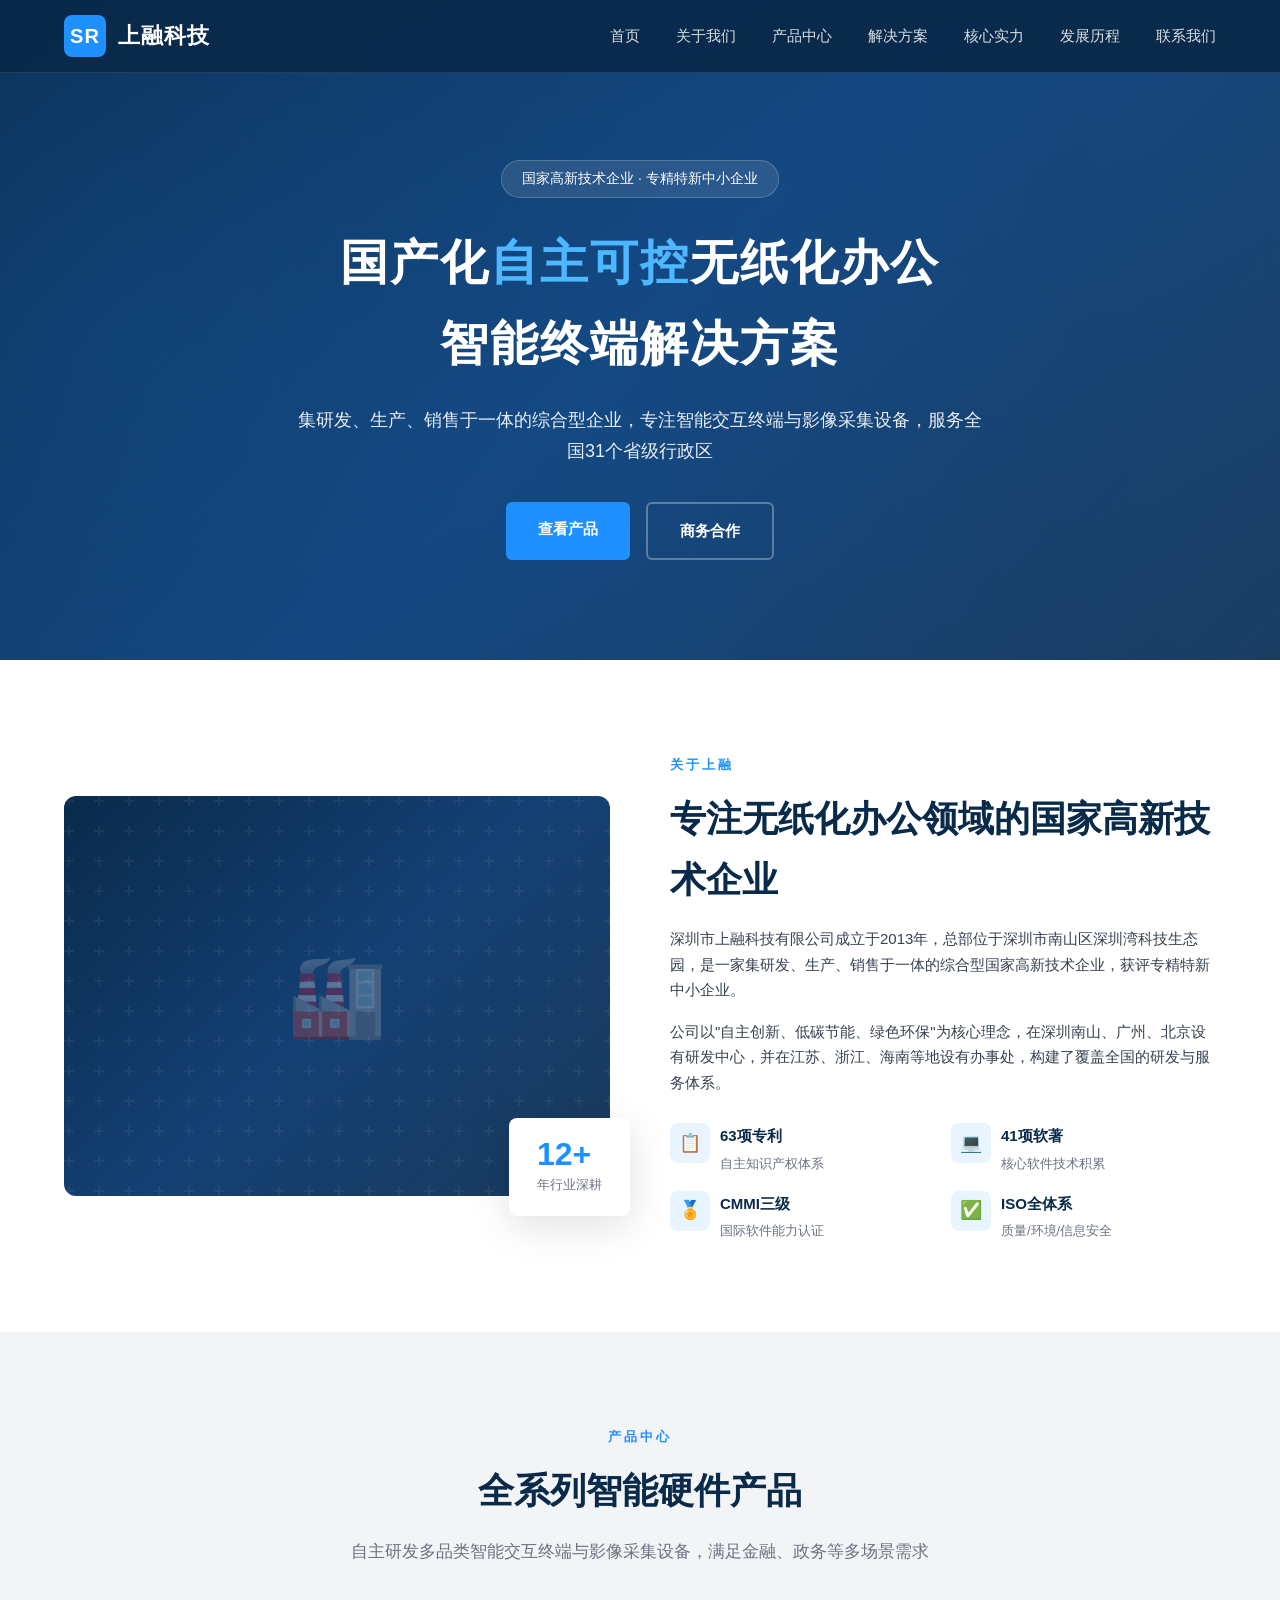
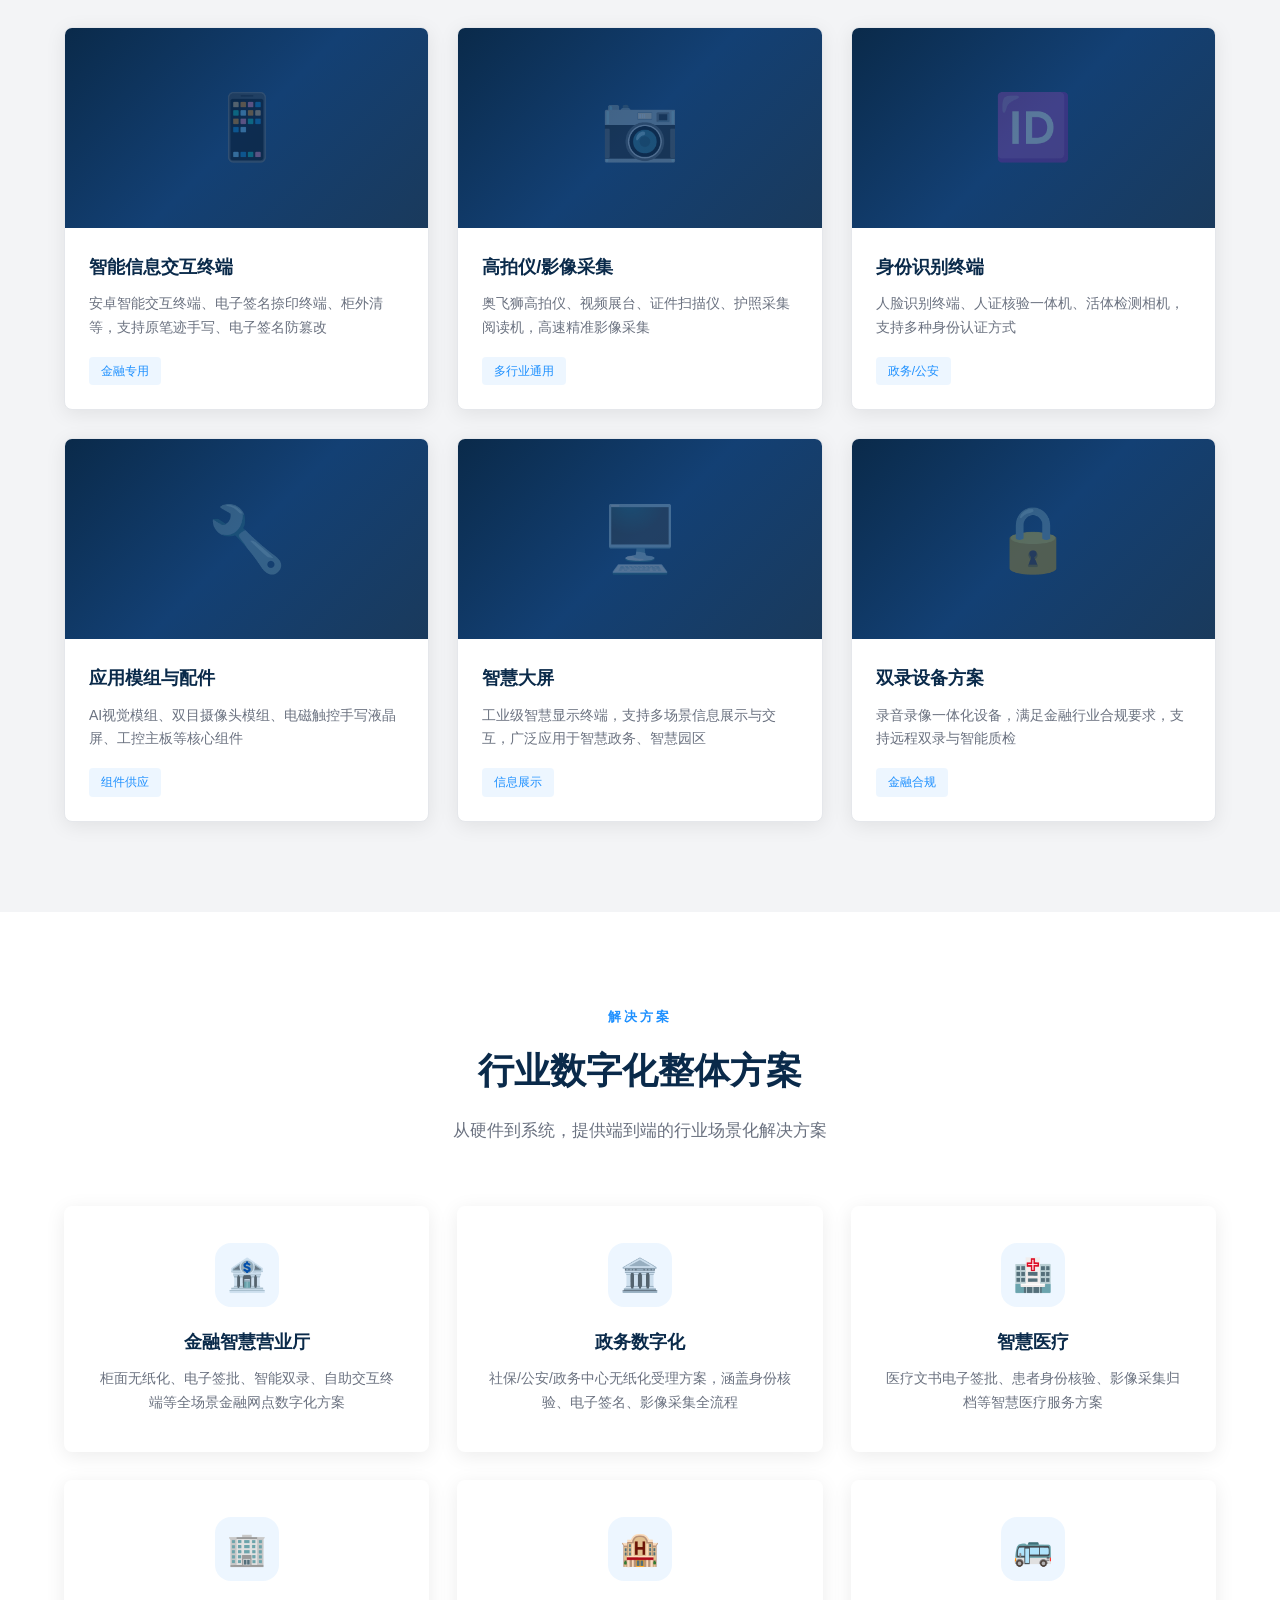
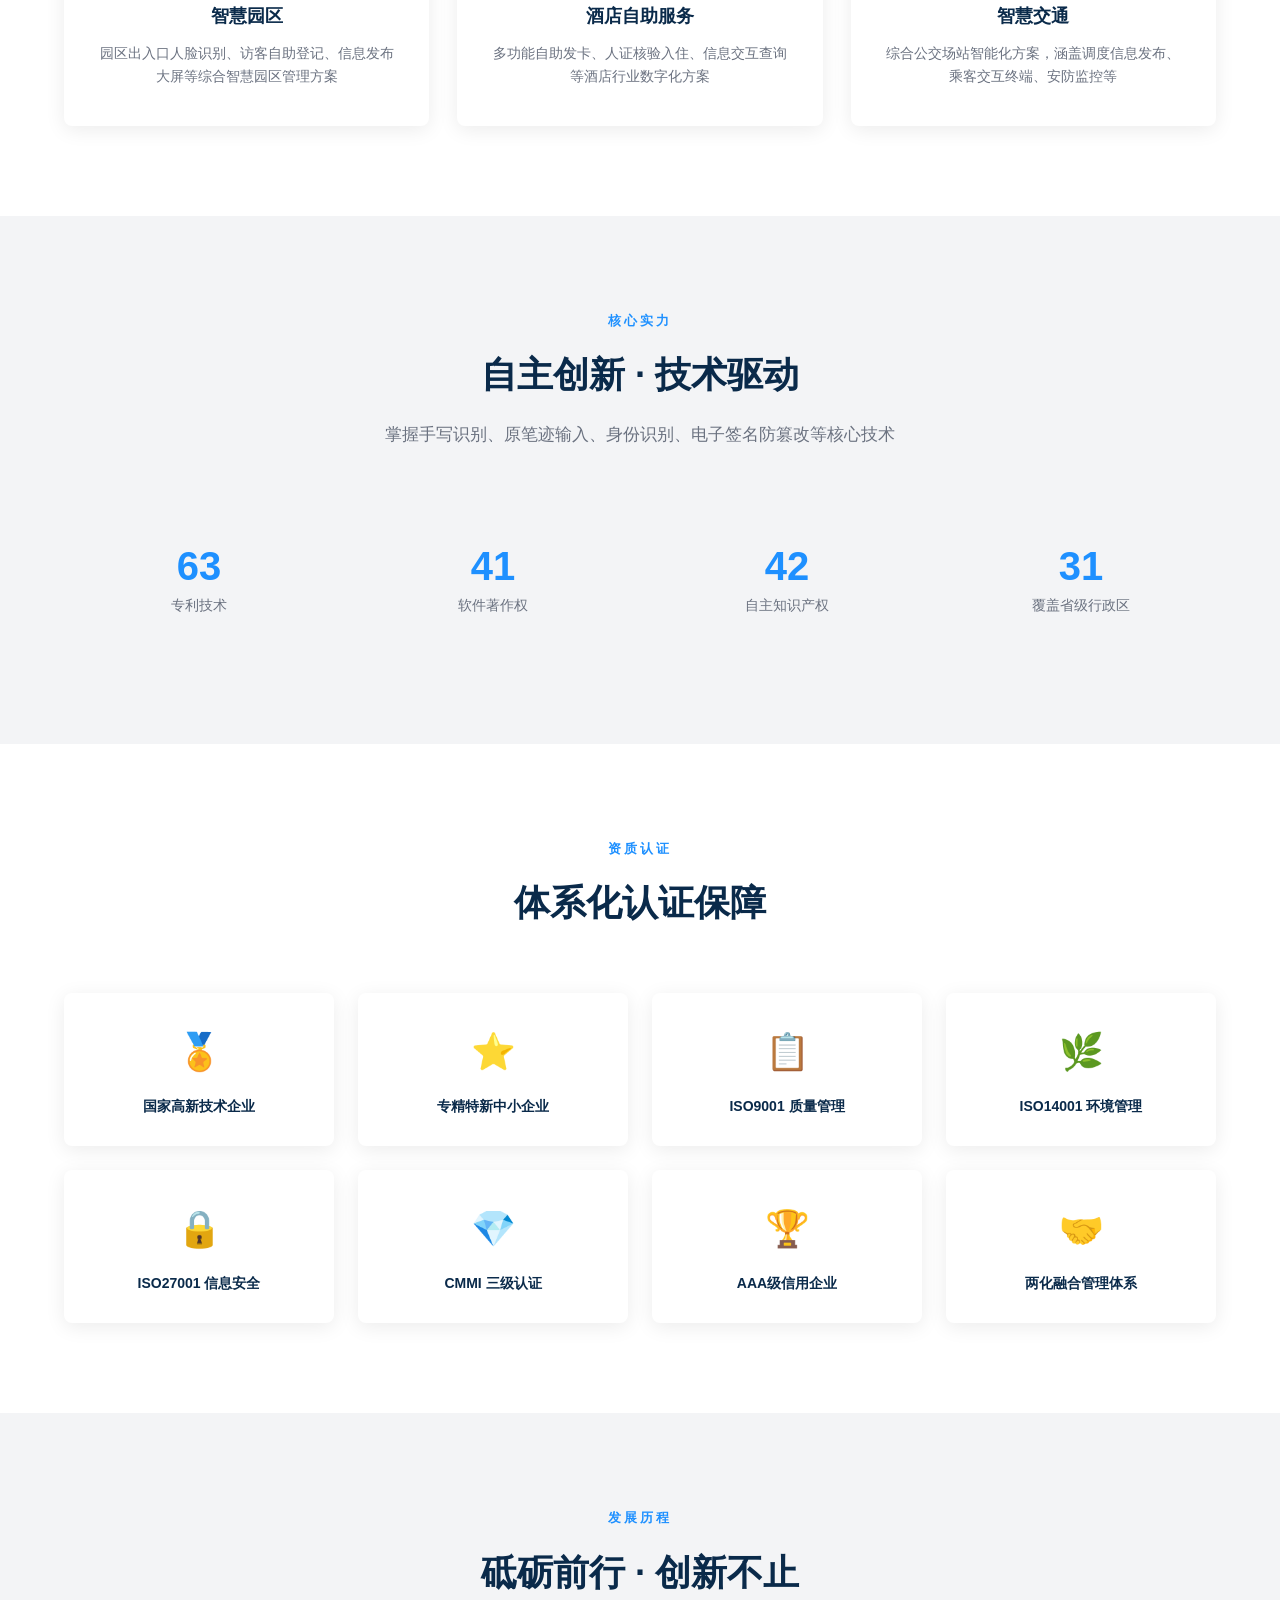
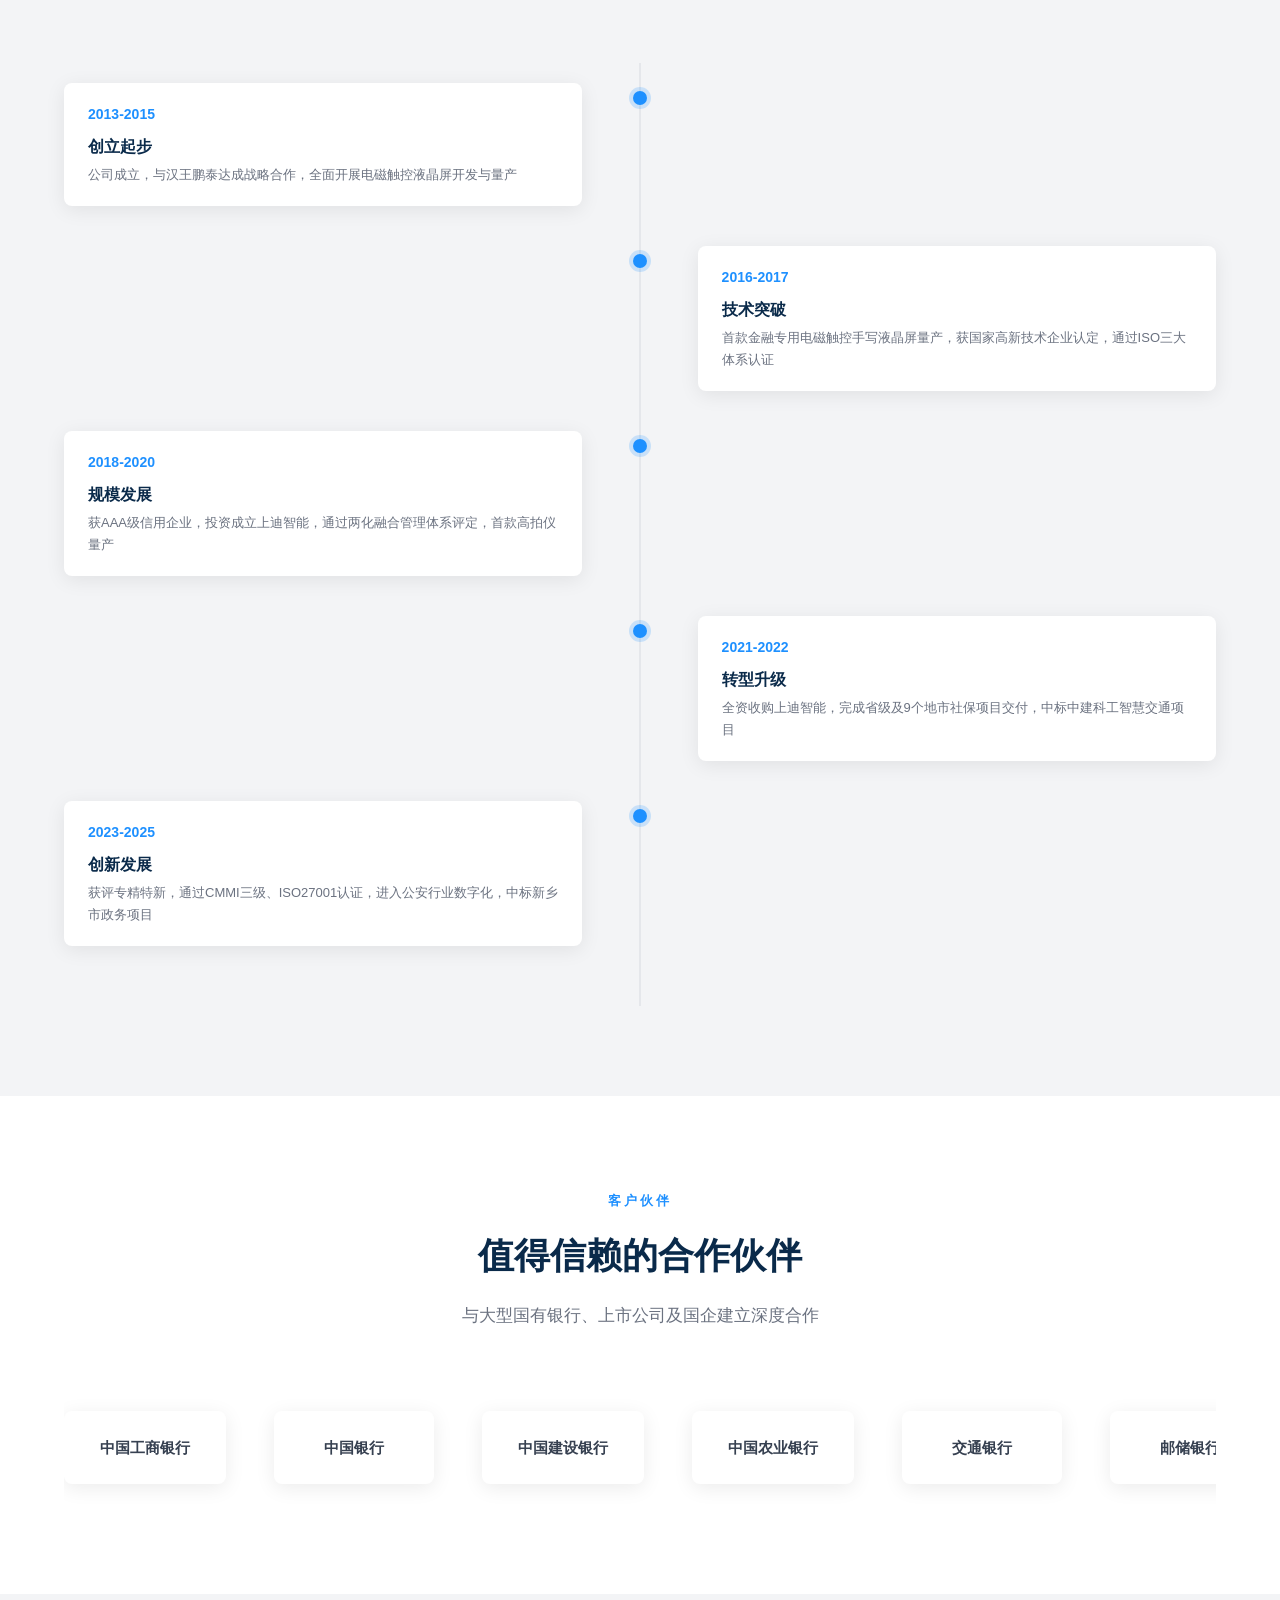
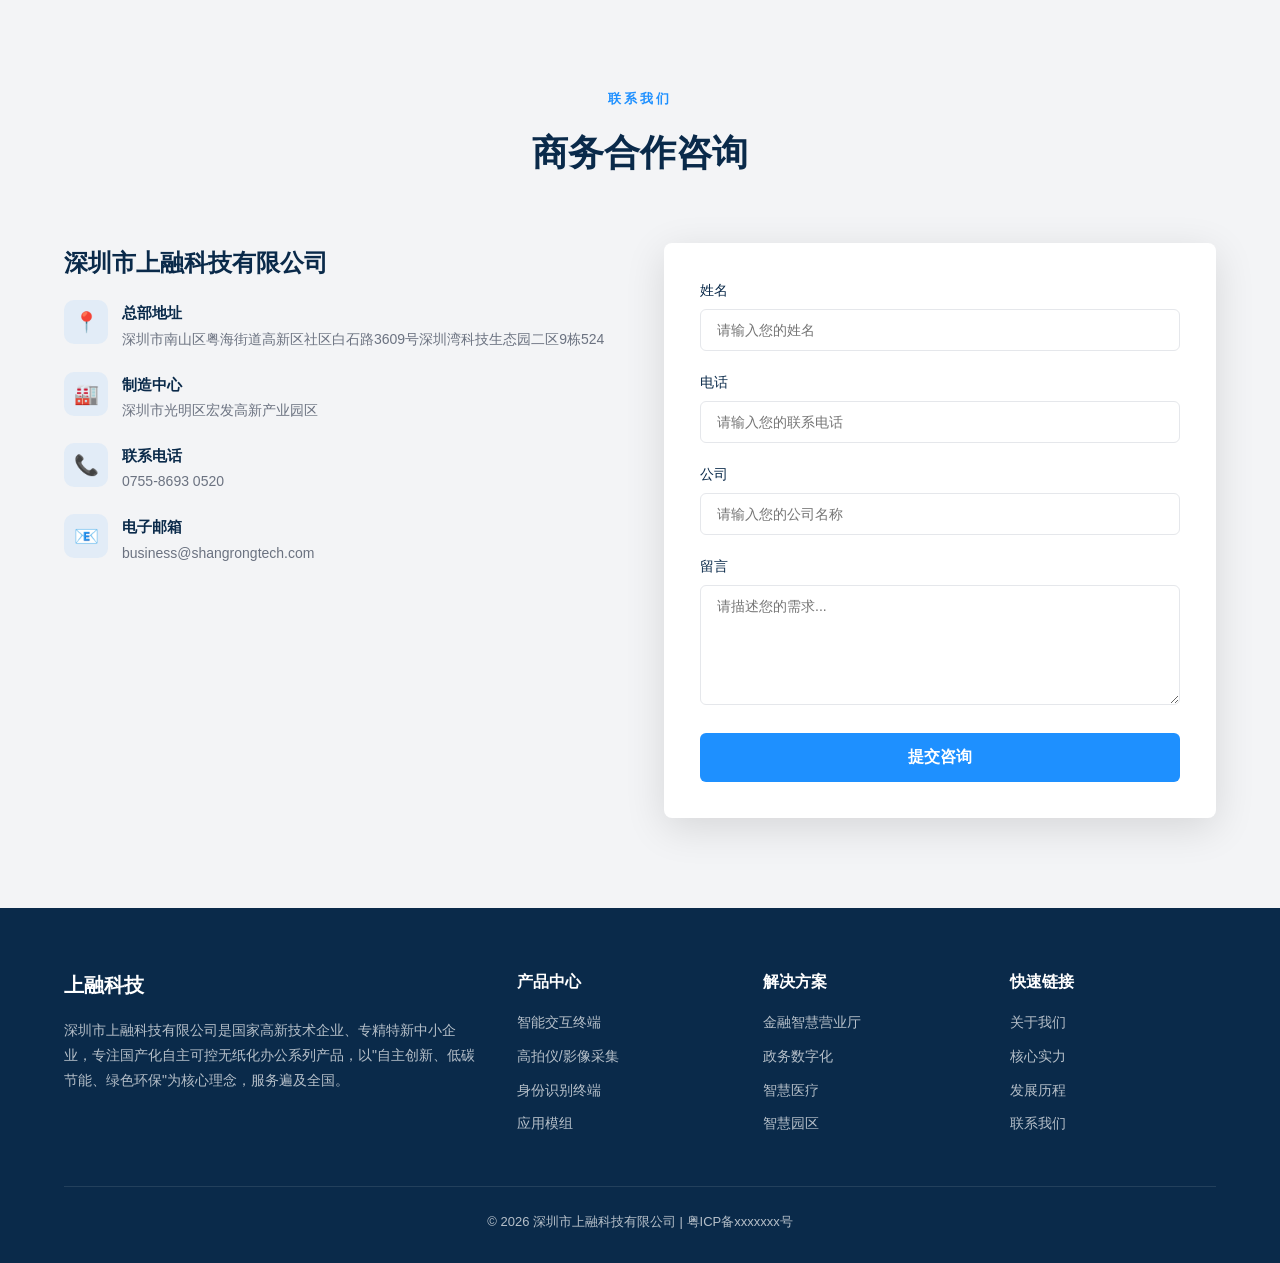
==== index.html @ c18af0f0 "feat: 上融科技企业官网 — 智能制造风格 基于尚融科技企业信息构建完整响应式企业官网，包含： - 公司介绍、产品中心（6大产品线） - 行业解决方案（金融/政务/医疗/园区/酒店/交通） - 核" ====
<!DOCTYPE html>
<html lang="zh-CN">
<head>
<meta charset="UTF-8">
<meta name="viewport" content="width=device-width, initial-scale=1.0">
<meta name="description" content="上融科技 - 国产化自主可控无纸化办公解决方案提供商，专注智能交互终端、影像采集设备研发制造">
<title>上融科技 | 智能无纸化办公解决方案提供商</title>
<link rel="stylesheet" href="css/style.css">
</head>
<body>

<!-- 导航 -->
<nav class="navbar">
  <div class="container">
    <a href="#" class="logo">
      <span class="logo-icon">SR</span>
      上融科技
    </a>
    <ul class="nav-links">
      <li><a href="#home">首页</a></li>
      <li><a href="#about">关于我们</a></li>
      <li><a href="#products">产品中心</a></li>
      <li><a href="#solutions">解决方案</a></li>
      <li><a href="#tech">核心实力</a></li>
      <li><a href="#history">发展历程</a></li>
      <li><a href="#contact">联系我们</a></li>
    </ul>
  </div>
</nav>

<!-- Hero -->
<section class="hero" id="home">
  <div class="container">
    <div class="hero-badge">国家高新技术企业 · 专精特新中小企业</div>
    <h1>国产化<span>自主可控</span>无纸化办公<br>智能终端解决方案</h1>
    <p>集研发、生产、销售于一体的综合型企业，专注智能交互终端与影像采集设备，服务全国31个省级行政区</p>
    <div class="hero-btns">
      <a href="#products" class="btn btn-primary">查看产品</a>
      <a href="#contact" class="btn btn-outline">商务合作</a>
    </div>
  </div>
</section>

<!-- 公司简介 -->
<section class="section" id="about">
  <div class="container">
    <div class="about-grid">
      <div class="about-image">
        <div class="img-box">
          <span class="icon-large">🏭</span>
        </div>
        <div class="stat-card">
          <div class="num">12+</div>
          <div class="label">年行业深耕</div>
        </div>
      </div>
      <div class="about-text">
        <div class="section-label">关于上融</div>
        <h2 class="section-title">专注无纸化办公领域的国家高新技术企业</h2>
        <p>深圳市上融科技有限公司成立于2013年，总部位于深圳市南山区深圳湾科技生态园，是一家集研发、生产、销售于一体的综合型国家高新技术企业，获评专精特新中小企业。</p>
        <p>公司以"自主创新、低碳节能、绿色环保"为核心理念，在深圳南山、广州、北京设有研发中心，并在江苏、浙江、海南等地设有办事处，构建了覆盖全国的研发与服务体系。</p>
        <div class="about-features">
          <div class="about-feature">
            <span class="feat-icon">📋</span>
            <div><h4>63项专利</h4><p>自主知识产权体系</p></div>
          </div>
          <div class="about-feature">
            <span class="feat-icon">💻</span>
            <div><h4>41项软著</h4><p>核心软件技术积累</p></div>
          </div>
          <div class="about-feature">
            <span class="feat-icon">🏅</span>
            <div><h4>CMMI三级</h4><p>国际软件能力认证</p></div>
          </div>
          <div class="about-feature">
            <span class="feat-icon">✅</span>
            <div><h4>ISO全体系</h4><p>质量/环境/信息安全</p></div>
          </div>
        </div>
      </div>
    </div>
  </div>
</section>

<!-- 产品中心 -->
<section class="section bg-gray" id="products">
  <div class="container">
    <div class="section-header">
      <div class="section-label">产品中心</div>
      <h2 class="section-title">全系列智能硬件产品</h2>
      <p class="section-desc">自主研发多品类智能交互终端与影像采集设备，满足金融、政务等多场景需求</p>
    </div>
    <div class="products-grid">
      <div class="product-card">
        <div class="product-img"><span class="prod-icon">📱</span></div>
        <div class="product-body">
          <h3>智能信息交互终端</h3>
          <p>安卓智能交互终端、电子签名捺印终端、柜外清等，支持原笔迹手写、电子签名防篡改</p>
          <span class="product-tag">金融专用</span>
        </div>
      </div>
      <div class="product-card">
        <div class="product-img"><span class="prod-icon">📷</span></div>
        <div class="product-body">
          <h3>高拍仪/影像采集</h3>
          <p>奥飞狮高拍仪、视频展台、证件扫描仪、护照采集阅读机，高速精准影像采集</p>
          <span class="product-tag">多行业通用</span>
        </div>
      </div>
      <div class="product-card">
        <div class="product-img"><span class="prod-icon">🆔</span></div>
        <div class="product-body">
          <h3>身份识别终端</h3>
          <p>人脸识别终端、人证核验一体机、活体检测相机，支持多种身份认证方式</p>
          <span class="product-tag">政务/公安</span>
        </div>
      </div>
      <div class="product-card">
        <div class="product-img"><span class="prod-icon">🔧</span></div>
        <div class="product-body">
          <h3>应用模组与配件</h3>
          <p>AI视觉模组、双目摄像头模组、电磁触控手写液晶屏、工控主板等核心组件</p>
          <span class="product-tag">组件供应</span>
        </div>
      </div>
      <div class="product-card">
        <div class="product-img"><span class="prod-icon">🖥️</span></div>
        <div class="product-body">
          <h3>智慧大屏</h3>
          <p>工业级智慧显示终端，支持多场景信息展示与交互，广泛应用于智慧政务、智慧园区</p>
          <span class="product-tag">信息展示</span>
        </div>
      </div>
      <div class="product-card">
        <div class="product-img"><span class="prod-icon">🔒</span></div>
        <div class="product-body">
          <h3>双录设备方案</h3>
          <p>录音录像一体化设备，满足金融行业合规要求，支持远程双录与智能质检</p>
          <span class="product-tag">金融合规</span>
        </div>
      </div>
    </div>
  </div>
</section>

<!-- 解决方案 -->
<section class="section" id="solutions">
  <div class="container">
    <div class="section-header">
      <div class="section-label">解决方案</div>
      <h2 class="section-title">行业数字化整体方案</h2>
      <p class="section-desc">从硬件到系统，提供端到端的行业场景化解决方案</p>
    </div>
    <div class="solutions-grid">
      <div class="solution-card">
        <div class="solution-icon">🏦</div>
        <h3>金融智慧营业厅</h3>
        <p>柜面无纸化、电子签批、智能双录、自助交互终端等全场景金融网点数字化方案</p>
      </div>
      <div class="solution-card">
        <div class="solution-icon">🏛️</div>
        <h3>政务数字化</h3>
        <p>社保/公安/政务中心无纸化受理方案，涵盖身份核验、电子签名、影像采集全流程</p>
      </div>
      <div class="solution-card">
        <div class="solution-icon">🏥</div>
        <h3>智慧医疗</h3>
        <p>医疗文书电子签批、患者身份核验、影像采集归档等智慧医疗服务方案</p>
      </div>
      <div class="solution-card">
        <div class="solution-icon">🏢</div>
        <h3>智慧园区</h3>
        <p>园区出入口人脸识别、访客自助登记、信息发布大屏等综合智慧园区管理方案</p>
      </div>
      <div class="solution-card">
        <div class="solution-icon">🏨</div>
        <h3>酒店自助服务</h3>
        <p>多功能自助发卡、人证核验入住、信息交互查询等酒店行业数字化方案</p>
      </div>
      <div class="solution-card">
        <div class="solution-icon">🚌</div>
        <h3>智慧交通</h3>
        <p>综合公交场站智能化方案，涵盖调度信息发布、乘客交互终端、安防监控等</p>
      </div>
    </div>
  </div>
</section>

<!-- 核心实力 -->
<section class="section bg-gray" id="tech">
  <div class="container">
    <div class="section-header">
      <div class="section-label">核心实力</div>
      <h2 class="section-title">自主创新 · 技术驱动</h2>
      <p class="section-desc">掌握手写识别、原笔迹输入、身份识别、电子签名防篡改等核心技术</p>
    </div>
    <div class="tech-grid">
      <div class="tech-card">
        <div class="tech-num" data-target="63">0</div>
        <div class="tech-label">专利技术</div>
      </div>
      <div class="tech-card">
        <div class="tech-num" data-target="41">0</div>
        <div class="tech-label">软件著作权</div>
      </div>
      <div class="tech-card">
        <div class="tech-num" data-target="48">0</div>
        <div class="tech-label">自主知识产权</div>
      </div>
      <div class="tech-card">
        <div class="tech-num" data-target="31">0</div>
        <div class="tech-label">覆盖省级行政区</div>
      </div>
    </div>
  </div>
</section>

<!-- 资质认证 -->
<section class="section">
  <div class="container">
    <div class="section-header">
      <div class="section-label">资质认证</div>
      <h2 class="section-title">体系化认证保障</h2>
    </div>
    <div class="certs-grid">
      <div class="cert-card"><div class="cert-icon">🏅</div><h4>国家高新技术企业</h4></div>
      <div class="cert-card"><div class="cert-icon">⭐</div><h4>专精特新中小企业</h4></div>
      <div class="cert-card"><div class="cert-icon">📋</div><h4>ISO9001 质量管理</h4></div>
      <div class="cert-card"><div class="cert-icon">🌿</div><h4>ISO14001 环境管理</h4></div>
      <div class="cert-card"><div class="cert-icon">🔒</div><h4>ISO27001 信息安全</h4></div>
      <div class="cert-card"><div class="cert-icon">💎</div><h4>CMMI 三级认证</h4></div>
      <div class="cert-card"><div class="cert-icon">🏆</div><h4>AAA级信用企业</h4></div>
      <div class="cert-card"><div class="cert-icon">🤝</div><h4>两化融合管理体系</h4></div>
    </div>
  </div>
</section>

<!-- 发展历程 -->
<section class="section bg-gray" id="history">
  <div class="container">
    <div class="section-header">
      <div class="section-label">发展历程</div>
      <h2 class="section-title">砥砺前行 · 创新不止</h2>
    </div>
    <div class="timeline">
      <div class="timeline-item">
        <div class="timeline-dot"></div>
        <div class="timeline-content"><div class="timeline-year">2013-2015</div><h4>创立起步</h4><p>公司成立，与汉王鹏泰达成战略合作，全面开展电磁触控液晶屏开发与量产</p></div>
      </div>
      <div class="timeline-item">
        <div class="timeline-dot"></div>
        <div class="timeline-content"><div class="timeline-year">2016-2017</div><h4>技术突破</h4><p>首款金融专用电磁触控手写液晶屏量产，获国家高新技术企业认定，通过ISO三大体系认证</p></div>
      </div>
      <div class="timeline-item">
        <div class="timeline-dot"></div>
        <div class="timeline-content"><div class="timeline-year">2018-2020</div><h4>规模发展</h4><p>获AAA级信用企业，投资成立上迪智能，通过两化融合管理体系评定，首款高拍仪量产</p></div>
      </div>
      <div class="timeline-item">
        <div class="timeline-dot"></div>
        <div class="timeline-content"><div class="timeline-year">2021-2022</div><h4>转型升级</h4><p>全资收购上迪智能，完成省级及9个地市社保项目交付，中标中建科工智慧交通项目</p></div>
      </div>
      <div class="timeline-item">
        <div class="timeline-dot"></div>
        <div class="timeline-content"><div class="timeline-year">2023-2025</div><h4>创新发展</h4><p>获评专精特新，通过CMMI三级、ISO27001认证，进入公安行业数字化，中标新乡市政务项目</p></div>
      </div>
    </div>
  </div>
</section>

<!-- 客户伙伴 -->
<section class="section">
  <div class="container">
    <div class="section-header">
      <div class="section-label">客户伙伴</div>
      <h2 class="section-title">值得信赖的合作伙伴</h2>
      <p class="section-desc">与大型国有银行、上市公司及国企建立深度合作</p>
    </div>
    <div class="clients-scroll">
      <div class="clients-track">
        <span class="client-item">中国工商银行</span>
        <span class="client-item">中国银行</span>
        <span class="client-item">中国建设银行</span>
        <span class="client-item">中国农业银行</span>
        <span class="client-item">交通银行</span>
        <span class="client-item">邮储银行</span>
        <span class="client-item">平安银行</span>
        <span class="client-item">太平人寿</span>
        <span class="client-item">南天信息</span>
        <span class="client-item">升腾资讯</span>
        <span class="client-item">星网锐捷</span>
        <span class="client-item">汉王鹏泰</span>
        <span class="client-item">中国工商银行</span>
        <span class="client-item">中国银行</span>
        <span class="client-item">中国建设银行</span>
        <span class="client-item">中国农业银行</span>
        <span class="client-item">交通银行</span>
        <span class="client-item">邮储银行</span>
      </div>
    </div>
  </div>
</section>

<!-- 联系我们 -->
<section class="section bg-gray" id="contact">
  <div class="container">
    <div class="section-header">
      <div class="section-label">联系我们</div>
      <h2 class="section-title">商务合作咨询</h2>
    </div>
    <div class="contact-grid">
      <div class="contact-info">
        <h3>深圳市上融科技有限公司</h3>
        <div class="contact-info-item">
          <span class="c-icon">📍</span>
          <div><h4>总部地址</h4><p>深圳市南山区粤海街道高新区社区白石路3609号深圳湾科技生态园二区9栋524</p></div>
        </div>
        <div class="contact-info-item">
          <span class="c-icon">🏭</span>
          <div><h4>制造中心</h4><p>深圳市光明区宏发高新产业园区</p></div>
        </div>
        <div class="contact-info-item">
          <span class="c-icon">📞</span>
          <div><h4>联系电话</h4><p>0755-8693 0520</p></div>
        </div>
        <div class="contact-info-item">
          <span class="c-icon">📧</span>
          <div><h4>电子邮箱</h4><p>business@shangrongtech.com</p></div>
        </div>
      </div>
      <form class="contact-form">
        <div class="form-group"><label>姓名</label><input type="text" placeholder="请输入您的姓名" required></div>
        <div class="form-group"><label>电话</label><input type="tel" placeholder="请输入您的联系电话" required></div>
        <div class="form-group"><label>公司</label><input type="text" placeholder="请输入您的公司名称"></div>
        <div class="form-group"><label>留言</label><textarea placeholder="请描述您的需求..." required></textarea></div>
        <button type="submit" class="btn-submit">提交咨询</button>
      </form>
    </div>
  </div>
</section>

<!-- Footer -->
<footer class="footer">
  <div class="container">
    <div class="footer-grid">
      <div class="footer-about">
        <h3>上融科技</h3>
        <p>深圳市上融科技有限公司是国家高新技术企业、专精特新中小企业，专注国产化自主可控无纸化办公系列产品，以"自主创新、低碳节能、绿色环保"为核心理念，服务遍及全国。</p>
      </div>
      <div class="footer-col">
        <h4>产品中心</h4>
        <a href="#products">智能交互终端</a>
        <a href="#products">高拍仪/影像采集</a>
        <a href="#products">身份识别终端</a>
        <a href="#products">应用模组</a>
      </div>
      <div class="footer-col">
        <h4>解决方案</h4>
        <a href="#solutions">金融智慧营业厅</a>
        <a href="#solutions">政务数字化</a>
        <a href="#solutions">智慧医疗</a>
        <a href="#solutions">智慧园区</a>
      </div>
      <div class="footer-col">
        <h4>快速链接</h4>
        <a href="#about">关于我们</a>
        <a href="#tech">核心实力</a>
        <a href="#history">发展历程</a>
        <a href="#contact">联系我们</a>
      </div>
    </div>
    <div class="footer-bottom">
      <p>&copy; 2026 深圳市上融科技有限公司 | 粤ICP备xxxxxxx号</p>
    </div>
  </div>
</footer>

<button class="back-to-top" title="返回顶部">↑</button>

<script src="js/main.js"></script>
</body>
</html>
---- css/style.css ----
/* ===== 上融科技企业官网样式 ===== */
:root {
  --primary: #0a2a4a;
  --primary-light: #134074;
  --accent: #1e90ff;
  --accent-light: #4db8ff;
  --dark: #111827;
  --gray-900: #1a1a2e;
  --gray-700: #374151;
  --gray-500: #6b7280;
  --gray-200: #e5e7eb;
  --gray-100: #f3f4f6;
  --white: #ffffff;
  --gradient: linear-gradient(135deg, #0a2a4a 0%, #134074 50%, #1a3a5c 100%);
  --shadow: 0 4px 20px rgba(0,0,0,0.08);
  --shadow-lg: 0 10px 40px rgba(0,0,0,0.12);
  --radius: 8px;
  --transition: all 0.3s ease;
}

* { margin: 0; padding: 0; box-sizing: border-box; }

html { scroll-behavior: smooth; }

body {
  font-family: -apple-system, BlinkMacSystemFont, 'Segoe UI', 'PingFang SC', 'Microsoft YaHei', sans-serif;
  color: var(--gray-700);
  line-height: 1.7;
  font-size: 16px;
  background: var(--white);
}

a { text-decoration: none; color: inherit; }
ul { list-style: none; }
img { max-width: 100%; display: block; }

.container { max-width: 1200px; margin: 0 auto; padding: 0 24px; }

/* ===== 导航栏 ===== */
.navbar {
  position: fixed; top: 0; left: 0; right: 0; z-index: 1000;
  background: rgba(10, 42, 74, 0.95);
  backdrop-filter: blur(10px);
  border-bottom: 1px solid rgba(255,255,255,0.1);
  transition: var(--transition);
}
.navbar.scrolled { background: rgba(10, 42, 74, 0.98); box-shadow: var(--shadow-lg); }
.navbar .container { display: flex; align-items: center; justify-content: space-between; height: 72px; }
.logo { display: flex; align-items: center; gap: 12px; color: var(--white); font-size: 22px; font-weight: 700; letter-spacing: 1px; }
.logo-icon { width: 42px; height: 42px; background: var(--accent); border-radius: 8px; display: flex; align-items: center; justify-content: center; font-size: 20px; color: #fff; font-weight: 900; }
.nav-links { display: flex; gap: 36px; }
.nav-links a { color: rgba(255,255,255,0.85); font-size: 15px; transition: var(--transition); position: relative; }
.nav-links a:hover { color: var(--accent-light); }
.nav-links a::after { content: ''; position: absolute; bottom: -4px; left: 0; width: 0; height: 2px; background: var(--accent-light); transition: width 0.3s; }
.nav-links a:hover::after { width: 100%; }

/* ===== Hero ===== */
.hero {
  padding: 160px 0 100px;
  background: var(--gradient);
  position: relative; overflow: hidden;
  color: var(--white); text-align: center;
}
.hero::before {
  content: ''; position: absolute; top: -50%; left: -50%; width: 200%; height: 200%;
  background: radial-gradient(circle at 30% 50%, rgba(30,144,255,0.15) 0%, transparent 50%),
              radial-gradient(circle at 70% 30%, rgba(30,144,255,0.1) 0%, transparent 50%);
  animation: heroPulse 8s ease-in-out infinite;
}
@keyframes heroPulse {
  0%, 100% { transform: scale(1); }
  50% { transform: scale(1.05); }
}
.hero .container { position: relative; z-index: 1; }
.hero-badge { display: inline-block; padding: 6px 20px; background: rgba(255,255,255,0.1); border: 1px solid rgba(255,255,255,0.2); border-radius: 20px; font-size: 14px; margin-bottom: 24px; }
.hero h1 { font-size: 48px; font-weight: 800; margin-bottom: 20px; letter-spacing: 2px; }
.hero h1 span { color: var(--accent-light); }
.hero p { font-size: 18px; max-width: 700px; margin: 0 auto 36px; opacity: 0.9; }
.hero-btns { display: flex; gap: 16px; justify-content: center; flex-wrap: wrap; }
.btn { display: inline-block; padding: 14px 32px; border-radius: 6px; font-size: 15px; font-weight: 600; cursor: pointer; transition: var(--transition); border: none; }
.btn-primary { background: var(--accent); color: #fff; }
.btn-primary:hover { background: var(--accent-light); transform: translateY(-2px); box-shadow: 0 6px 20px rgba(30,144,255,0.4); }
.btn-outline { background: transparent; color: #fff; border: 2px solid rgba(255,255,255,0.3); }
.btn-outline:hover { border-color: #fff; transform: translateY(-2px); }

/* ===== 通用区块 ===== */
.section { padding: 90px 0; }
.section-header { text-align: center; margin-bottom: 60px; }
.section-label { display: inline-block; font-size: 13px; color: var(--accent); font-weight: 600; letter-spacing: 3px; text-transform: uppercase; margin-bottom: 12px; }
.section-title { font-size: 36px; font-weight: 700; color: var(--primary); margin-bottom: 16px; }
.section-desc { font-size: 17px; color: var(--gray-500); max-width: 600px; margin: 0 auto; }
.bg-gray { background: var(--gray-100); }

/* ===== 公司简介 ===== */
.about-grid { display: grid; grid-template-columns: 1fr 1fr; gap: 60px; align-items: center; }
.about-image { position: relative; }
.about-image .img-box { background: var(--gradient); border-radius: 12px; height: 400px; display: flex; align-items: center; justify-content: center; position: relative; overflow: hidden; }
.about-image .img-box::after { content: ''; position: absolute; inset: 0; background: url("data:image/svg+xml,%3Csvg width='60' height='60' viewBox='0 0 60 60' xmlns='http://www.w3.org/2000/svg'%3E%3Cg fill='none' fill-rule='evenodd'%3E%3Cg fill='%23ffffff' fill-opacity='0.05'%3E%3Cpath d='M36 34v-4h-2v4h-4v2h4v4h2v-4h4v-2h-4zm0-30V0h-2v4h-4v2h4v4h2V6h4V4h-4zM6 34v-4H4v4H0v2h4v4h2v-4h4v-2H6zM6 4V0H4v4H0v2h4v4h2V6h4V4H6z'/%3E%3C/g%3E%3C/g%3E%3C/svg%3E"); }
.about-image .img-box .icon-large { font-size: 80px; color: rgba(255,255,255,0.3); }
.about-image .stat-card { position: absolute; bottom: -20px; right: -20px; background: var(--white); padding: 20px 28px; border-radius: var(--radius); box-shadow: var(--shadow-lg); }
.stat-card .num { font-size: 32px; font-weight: 800; color: var(--accent); line-height: 1; }
.stat-card .label { font-size: 13px; color: var(--gray-500); margin-top: 4px; }
.about-text .section-title { text-align: left; }
.about-text p { margin-bottom: 16px; font-size: 15px; }
.about-features { display: grid; grid-template-columns: 1fr 1fr; gap: 16px; margin-top: 28px; }
.about-feature { display: flex; align-items: flex-start; gap: 10px; }
.about-feature .feat-icon { width: 40px; height: 40px; background: rgba(30,144,255,0.1); border-radius: 8px; display: flex; align-items: center; justify-content: center; font-size: 18px; flex-shrink: 0; }
.about-feature h4 { font-size: 15px; color: var(--primary); margin-bottom: 4px; }
.about-feature p { font-size: 13px; color: var(--gray-500); margin: 0; }

/* ===== 产品中心 ===== */
.products-grid { display: grid; grid-template-columns: repeat(3, 1fr); gap: 28px; }
.product-card {
  background: var(--white); border-radius: var(--radius);
  box-shadow: var(--shadow); overflow: hidden;
  transition: var(--transition); border: 1px solid var(--gray-200);
}
.product-card:hover { transform: translateY(-6px); box-shadow: var(--shadow-lg); }
.product-img { height: 200px; background: var(--gradient); display: flex; align-items: center; justify-content: center; position: relative; overflow: hidden; }
.product-img .prod-icon { font-size: 64px; color: rgba(255,255,255,0.3); }
.product-body { padding: 24px; }
.product-body h3 { font-size: 18px; color: var(--primary); margin-bottom: 10px; }
.product-body p { font-size: 14px; color: var(--gray-500); margin-bottom: 16px; }
.product-tag { display: inline-block; padding: 4px 12px; background: rgba(30,144,255,0.08); color: var(--accent); border-radius: 4px; font-size: 12px; font-weight: 500; }

/* ===== 解决方案 ===== */
.solutions-grid { display: grid; grid-template-columns: repeat(3, 1fr); gap: 28px; }
.solution-card {
  background: var(--white); padding: 36px 28px; border-radius: var(--radius);
  box-shadow: var(--shadow); text-align: center; transition: var(--transition);
  border: 1px solid transparent;
}
.solution-card:hover { border-color: var(--accent); transform: translateY(-4px); }
.solution-icon { width: 64px; height: 64px; background: rgba(30,144,255,0.08); border-radius: 16px; display: flex; align-items: center; justify-content: center; font-size: 32px; margin: 0 auto 20px; }
.solution-card h3 { font-size: 18px; color: var(--primary); margin-bottom: 10px; }
.solution-card p { font-size: 14px; color: var(--gray-500); }

/* ===== 核心技术 ===== */
.tech-grid { display: grid; grid-template-columns: repeat(4, 1fr); gap: 24px; }
.tech-card { text-align: center; padding: 36px 20px; }
.tech-card .tech-num { font-size: 40px; font-weight: 800; color: var(--accent); line-height: 1; }
.tech-card .tech-plus { font-size: 20px; color: var(--accent); }
.tech-card .tech-label { font-size: 14px; color: var(--gray-500); margin-top: 8px; }

/* ===== 发展历程 ===== */
.timeline { position: relative; padding: 20px 0; }
.timeline::before { content: ''; position: absolute; left: 50%; top: 0; bottom: 0; width: 2px; background: var(--gray-200); transform: translateX(-50%); }
.timeline-item { display: flex; align-items: flex-start; margin-bottom: 40px; position: relative; }
.timeline-item:nth-child(odd) { flex-direction: row; }
.timeline-item:nth-child(even) { flex-direction: row-reverse; }
.timeline-dot { width: 14px; height: 14px; background: var(--accent); border-radius: 50%; position: absolute; left: 50%; top: 8px; transform: translateX(-50%); z-index: 1; box-shadow: 0 0 0 4px rgba(30,144,255,0.2); }
.timeline-content { width: 45%; padding: 20px 24px; background: var(--white); border-radius: var(--radius); box-shadow: var(--shadow); }
.timeline-item:nth-child(odd) .timeline-content { margin-right: auto; }
.timeline-item:nth-child(even) .timeline-content { margin-left: auto; }
.timeline-year { font-size: 14px; font-weight: 700; color: var(--accent); margin-bottom: 6px; }
.timeline-content h4 { font-size: 16px; color: var(--primary); margin-bottom: 4px; }
.timeline-content p { font-size: 13px; color: var(--gray-500); }

/* ===== 客户与伙伴 ===== */
.clients-scroll { overflow: hidden; padding: 20px 0; }
.clients-track { display: flex; gap: 48px; animation: scroll 25s linear infinite; }
@keyframes scroll { 0% { transform: translateX(0); } 100% { transform: translateX(-50%); } }
.client-item { flex-shrink: 0; padding: 24px 36px; background: var(--white); border-radius: var(--radius); box-shadow: var(--shadow); display: flex; align-items: center; justify-content: center; font-size: 15px; font-weight: 600; color: var(--gray-700); min-width: 160px; text-align: center; }

/* ===== 资质认证 ===== */
.certs-grid { display: grid; grid-template-columns: repeat(4, 1fr); gap: 24px; }
.cert-card { background: var(--white); padding: 28px 20px; border-radius: var(--radius); box-shadow: var(--shadow); text-align: center; transition: var(--transition); }
.cert-card:hover { transform: translateY(-4px); }
.cert-icon { font-size: 36px; margin-bottom: 12px; }
.cert-card h4 { font-size: 14px; color: var(--primary); }

/* ===== 联系我们 ===== */
.contact-grid { display: grid; grid-template-columns: 1fr 1fr; gap: 48px; }
.contact-info h3 { font-size: 24px; color: var(--primary); margin-bottom: 16px; }
.contact-info-item { display: flex; gap: 14px; margin-bottom: 20px; }
.contact-info-item .c-icon { width: 44px; height: 44px; background: rgba(30,144,255,0.08); border-radius: 10px; display: flex; align-items: center; justify-content: center; font-size: 20px; flex-shrink: 0; }
.contact-info-item h4 { font-size: 15px; color: var(--primary); margin-bottom: 2px; }
.contact-info-item p { font-size: 14px; color: var(--gray-500); }
.contact-form { background: var(--white); padding: 36px; border-radius: var(--radius); box-shadow: var(--shadow-lg); }
.form-group { margin-bottom: 20px; }
.form-group label { display: block; font-size: 14px; font-weight: 500; color: var(--primary); margin-bottom: 6px; }
.form-group input, .form-group textarea { width: 100%; padding: 12px 16px; border: 1px solid var(--gray-200); border-radius: 6px; font-size: 14px; transition: var(--transition); font-family: inherit; }
.form-group input:focus, .form-group textarea:focus { outline: none; border-color: var(--accent); box-shadow: 0 0 0 3px rgba(30,144,255,0.1); }
.form-group textarea { height: 120px; resize: vertical; }
.btn-submit { width: 100%; padding: 14px; background: var(--accent); color: #fff; border: none; border-radius: 6px; font-size: 16px; font-weight: 600; cursor: pointer; transition: var(--transition); }
.btn-submit:hover { background: var(--primary); }

/* ===== Footer ===== */
.footer { background: var(--primary); color: rgba(255,255,255,0.7); padding: 60px 0 30px; }
.footer-grid { display: grid; grid-template-columns: 2fr 1fr 1fr 1fr; gap: 40px; margin-bottom: 40px; }
.footer-about h3 { color: #fff; font-size: 20px; margin-bottom: 16px; }
.footer-about p { font-size: 14px; line-height: 1.8; }
.footer-col h4 { color: #fff; font-size: 16px; margin-bottom: 16px; }
.footer-col a { display: block; font-size: 14px; margin-bottom: 10px; transition: var(--transition); }
.footer-col a:hover { color: var(--accent-light); }
.footer-bottom { border-top: 1px solid rgba(255,255,255,0.1); padding-top: 24px; text-align: center; font-size: 13px; }

/* ===== 返回顶部 ===== */
.back-to-top { position: fixed; bottom: 30px; right: 30px; width: 44px; height: 44px; background: var(--accent); color: #fff; border-radius: 50%; display: flex; align-items: center; justify-content: center; cursor: pointer; z-index: 999; opacity: 0; visibility: hidden; transition: var(--transition); box-shadow: var(--shadow); font-size: 20px; border: none; }
.back-to-top.show { opacity: 1; visibility: visible; }
.back-to-top:hover { background: var(--primary); transform: translateY(-3px); }

/* ===== 响应式 ===== */
@media (max-width: 1024px) {
  .about-grid { grid-template-columns: 1fr; }
  .products-grid, .solutions-grid { grid-template-columns: repeat(2, 1fr); }
  .tech-grid { grid-template-columns: repeat(2, 1fr); }
  .certs-grid { grid-template-columns: repeat(2, 1fr); }
  .footer-grid { grid-template-columns: 1fr 1fr; }
}



@media (max-width: 768px) {
  .nav-links { display: none; }
  .hero h1 { font-size: 32px; }
  .section-title { font-size: 28px; }
  .products-grid, .solutions-grid { grid-template-columns: 1fr; }
  .tech-grid { grid-template-columns: repeat(2, 1fr); }
  .timeline::before { left: 20px; }
  .timeline-item { flex-direction: column !important; padding-left: 40px; }
  .timeline-dot { left: 20px; }
  .timeline-content { width: 100% !important; }
  .contact-grid { grid-template-columns: 1fr; }
  .footer-grid { grid-template-columns: 1fr; }
}
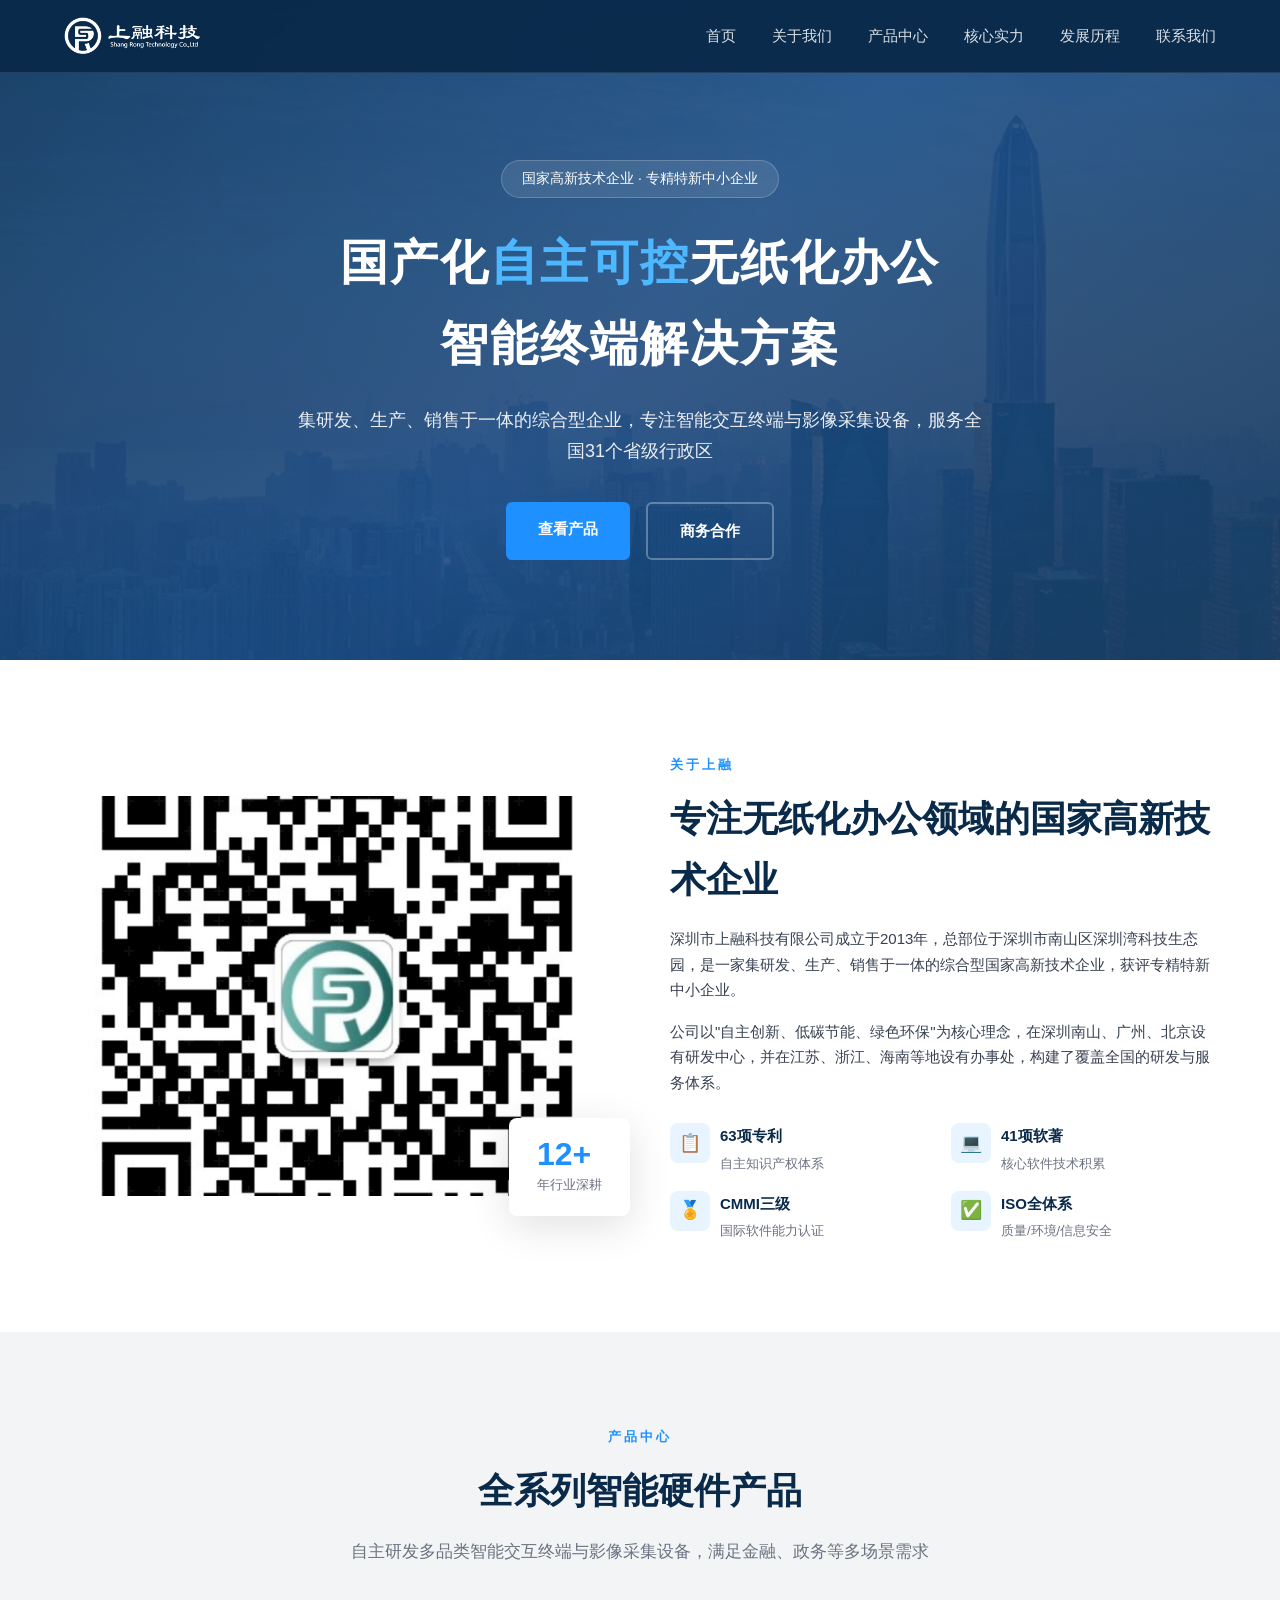
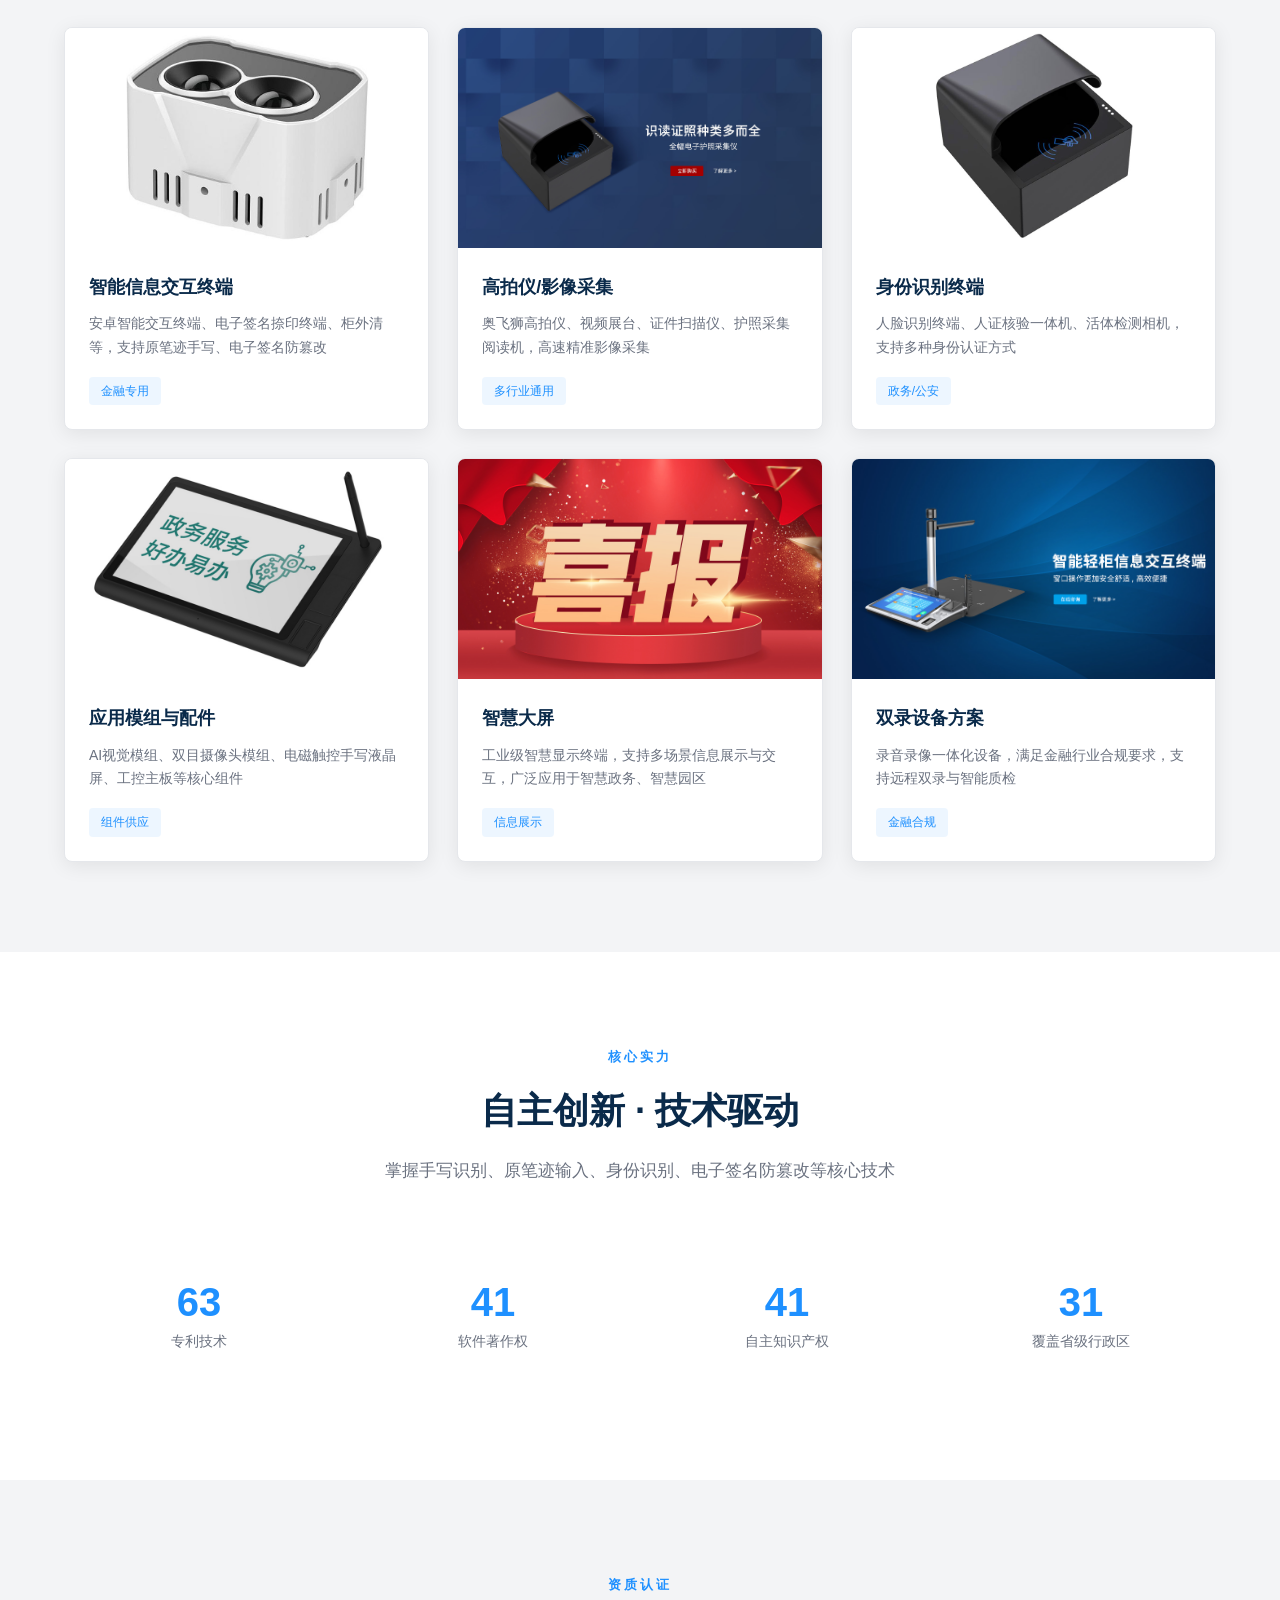
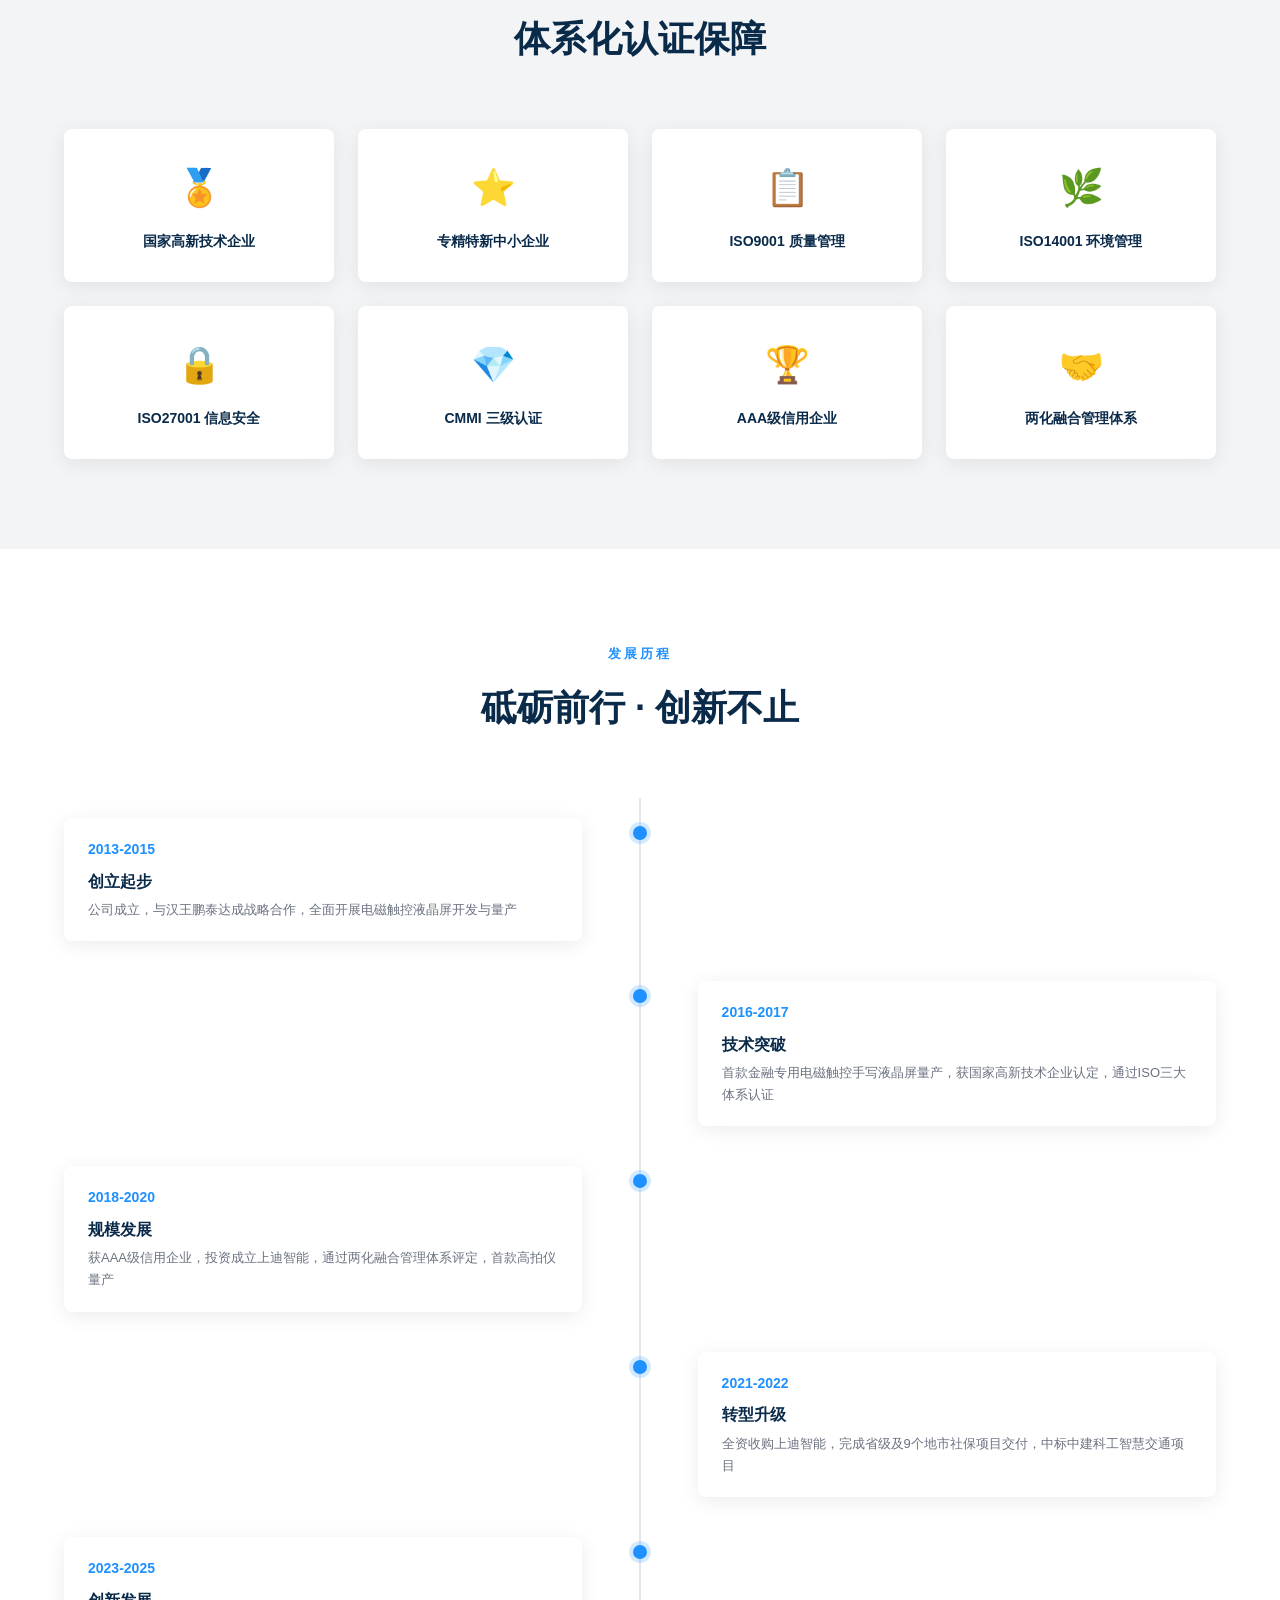
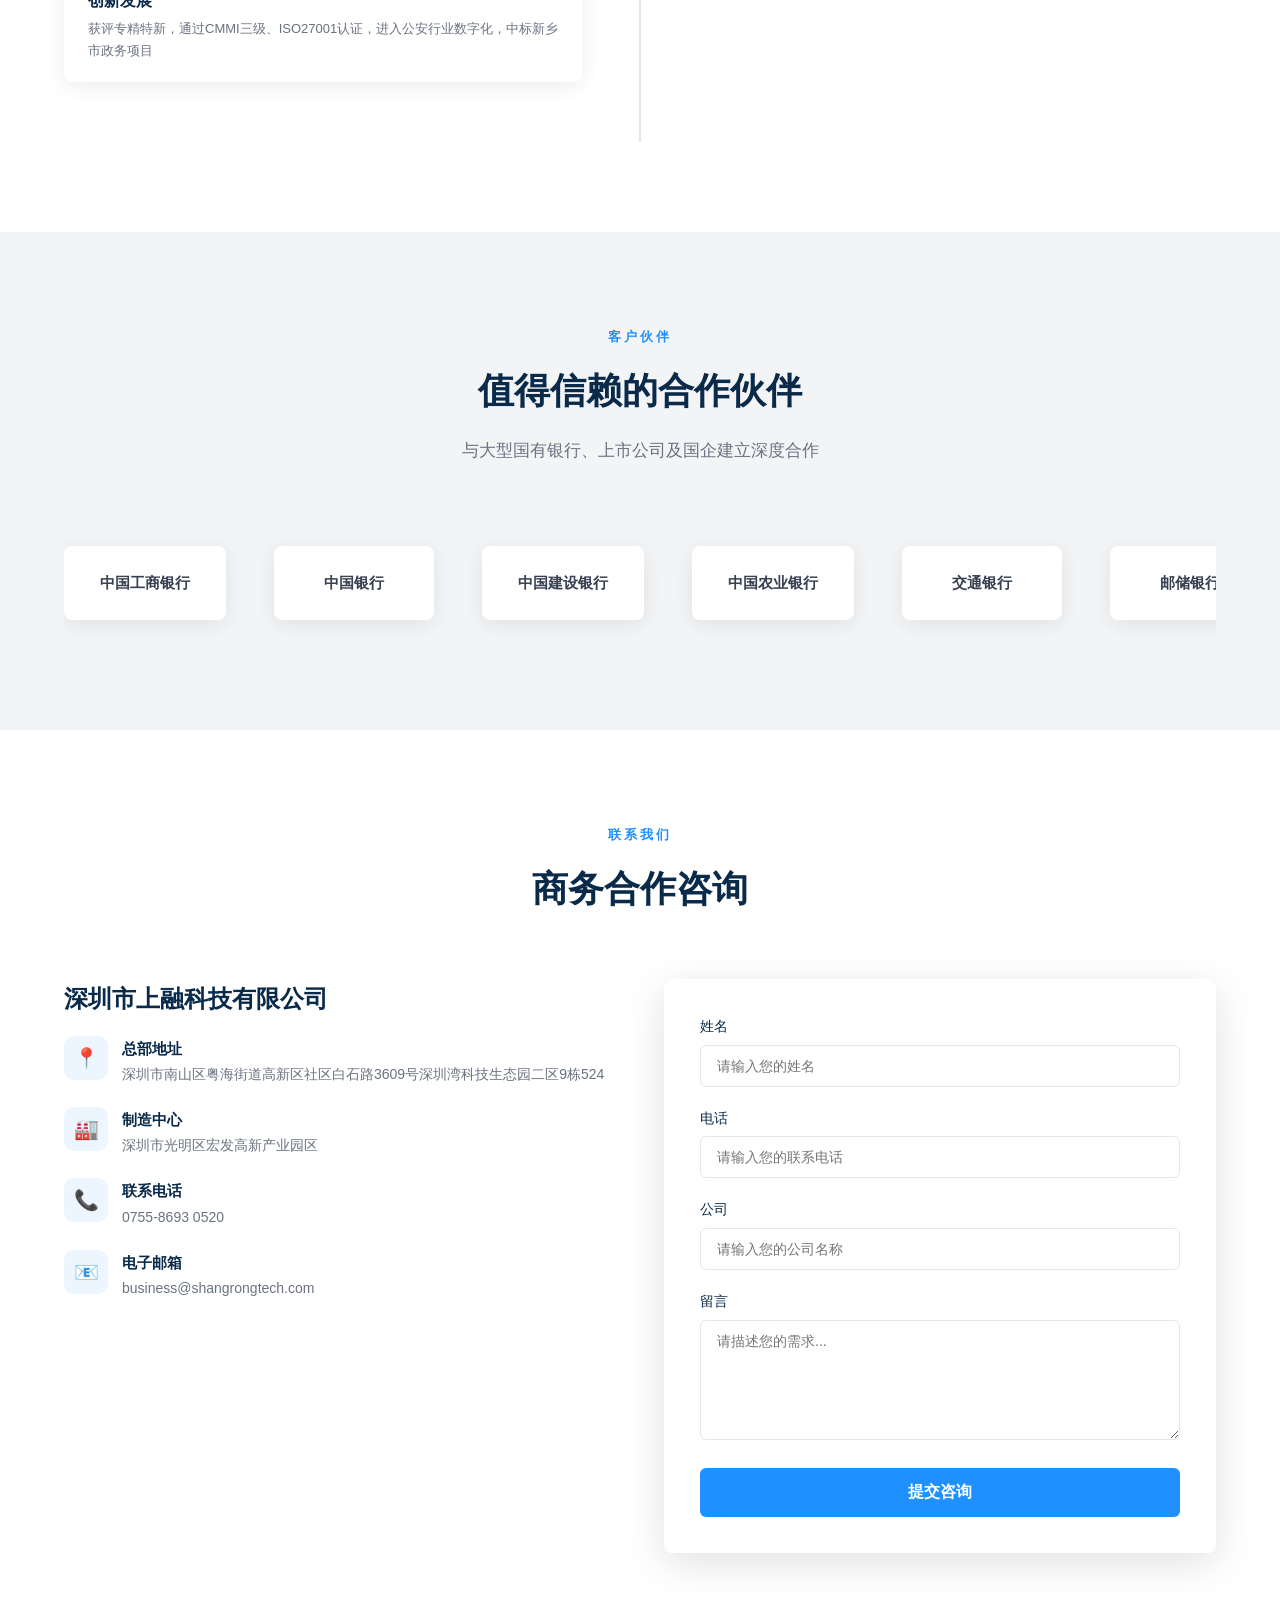
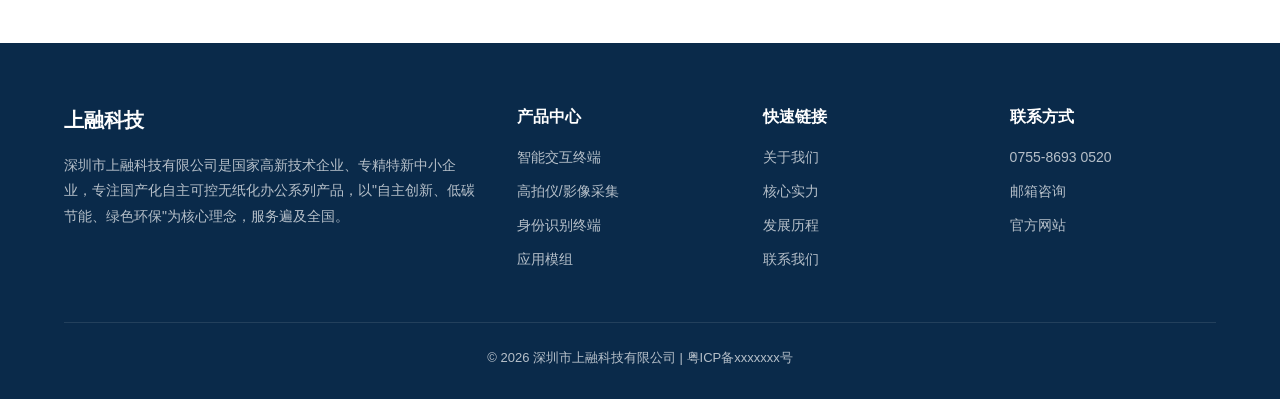
==== commit bd47f9cc: "feat: 替换为真实产品图片，移除解决方案板块 - 从 shangrongtech.com 抓取 35 张真实产品/公司图片 - 产品卡片使用真实产品照片替代 emoji 占位 - Hero 区域使" ====
--- a/index.html
+++ b/index.html
@@ -13,14 +13,12 @@
 <nav class="navbar">
   <div class="container">
     <a href="#" class="logo">
-      <span class="logo-icon">SR</span>
-      上融科技
+      <img src="images/logo.png" alt="上融科技" class="logo-img">
     </a>
     <ul class="nav-links">
       <li><a href="#home">首页</a></li>
       <li><a href="#about">关于我们</a></li>
       <li><a href="#products">产品中心</a></li>
-      <li><a href="#solutions">解决方案</a></li>
       <li><a href="#tech">核心实力</a></li>
       <li><a href="#history">发展历程</a></li>
       <li><a href="#contact">联系我们</a></li>
@@ -29,7 +27,7 @@
 </nav>
 
 <!-- Hero -->
-<section class="hero" id="home">
+<section class="hero" id="home" style="background: linear-gradient(135deg, rgba(10,42,74,0.92) 0%, rgba(19,64,116,0.85) 50%, rgba(26,58,92,0.92) 100%), url('images/banner.jpg') center/cover no-repeat;">
   <div class="container">
     <div class="hero-badge">国家高新技术企业 · 专精特新中小企业</div>
     <h1>国产化<span>自主可控</span>无纸化办公<br>智能终端解决方案</h1>
@@ -47,7 +45,7 @@
     <div class="about-grid">
       <div class="about-image">
         <div class="img-box">
-          <span class="icon-large">🏭</span>
+          <img src="images/about-bg.jpg" alt="上融科技" style="width:100%;height:100%;object-fit:cover;">
         </div>
         <div class="stat-card">
           <div class="num">12+</div>
@@ -92,7 +90,7 @@
     </div>
     <div class="products-grid">
       <div class="product-card">
-        <div class="product-img"><span class="prod-icon">📱</span></div>
+        <div class="product-img"><img src="images/5ffd2204514a5.jpg" alt="智能信息交互终端"></div>
         <div class="product-body">
           <h3>智能信息交互终端</h3>
           <p>安卓智能交互终端、电子签名捺印终端、柜外清等，支持原笔迹手写、电子签名防篡改</p>
@@ -100,7 +98,7 @@
         </div>
       </div>
       <div class="product-card">
-        <div class="product-img"><span class="prod-icon">📷</span></div>
+        <div class="product-img"><img src="images/60acc39a22074.jpg" alt="高拍仪影像采集"></div>
         <div class="product-body">
           <h3>高拍仪/影像采集</h3>
           <p>奥飞狮高拍仪、视频展台、证件扫描仪、护照采集阅读机，高速精准影像采集</p>
@@ -108,7 +106,7 @@
         </div>
       </div>
       <div class="product-card">
-        <div class="product-img"><span class="prod-icon">🆔</span></div>
+        <div class="product-img"><img src="images/5ffd26cc87a05.jpg" alt="身份识别终端"></div>
         <div class="product-body">
           <h3>身份识别终端</h3>
           <p>人脸识别终端、人证核验一体机、活体检测相机，支持多种身份认证方式</p>
@@ -116,7 +114,7 @@
         </div>
       </div>
       <div class="product-card">
-        <div class="product-img"><span class="prod-icon">🔧</span></div>
+        <div class="product-img"><img src="images/6061408c24e18.jpg" alt="应用模组与配件"></div>
         <div class="product-body">
           <h3>应用模组与配件</h3>
           <p>AI视觉模组、双目摄像头模组、电磁触控手写液晶屏、工控主板等核心组件</p>
@@ -124,7 +122,7 @@
         </div>
       </div>
       <div class="product-card">
-        <div class="product-img"><span class="prod-icon">🖥️</span></div>
+        <div class="product-img"><img src="images/6066daec566ef.jpg" alt="智慧大屏"></div>
         <div class="product-body">
           <h3>智慧大屏</h3>
           <p>工业级智慧显示终端，支持多场景信息展示与交互，广泛应用于智慧政务、智慧园区</p>
@@ -132,7 +130,7 @@
         </div>
       </div>
       <div class="product-card">
-        <div class="product-img"><span class="prod-icon">🔒</span></div>
+        <div class="product-img"><img src="images/60acc3a4089c3.jpg" alt="双录设备方案"></div>
         <div class="product-body">
           <h3>双录设备方案</h3>
           <p>录音录像一体化设备，满足金融行业合规要求，支持远程双录与智能质检</p>
@@ -143,51 +141,8 @@
   </div>
 </section>
 
-<!-- 解决方案 -->
-<section class="section" id="solutions">
-  <div class="container">
-    <div class="section-header">
-      <div class="section-label">解决方案</div>
-      <h2 class="section-title">行业数字化整体方案</h2>
-      <p class="section-desc">从硬件到系统，提供端到端的行业场景化解决方案</p>
-    </div>
-    <div class="solutions-grid">
-      <div class="solution-card">
-        <div class="solution-icon">🏦</div>
-        <h3>金融智慧营业厅</h3>
-        <p>柜面无纸化、电子签批、智能双录、自助交互终端等全场景金融网点数字化方案</p>
-      </div>
-      <div class="solution-card">
-        <div class="solution-icon">🏛️</div>
-        <h3>政务数字化</h3>
-        <p>社保/公安/政务中心无纸化受理方案，涵盖身份核验、电子签名、影像采集全流程</p>
-      </div>
-      <div class="solution-card">
-        <div class="solution-icon">🏥</div>
-        <h3>智慧医疗</h3>
-        <p>医疗文书电子签批、患者身份核验、影像采集归档等智慧医疗服务方案</p>
-      </div>
-      <div class="solution-card">
-        <div class="solution-icon">🏢</div>
-        <h3>智慧园区</h3>
-        <p>园区出入口人脸识别、访客自助登记、信息发布大屏等综合智慧园区管理方案</p>
-      </div>
-      <div class="solution-card">
-        <div class="solution-icon">🏨</div>
-        <h3>酒店自助服务</h3>
-        <p>多功能自助发卡、人证核验入住、信息交互查询等酒店行业数字化方案</p>
-      </div>
-      <div class="solution-card">
-        <div class="solution-icon">🚌</div>
-        <h3>智慧交通</h3>
-        <p>综合公交场站智能化方案，涵盖调度信息发布、乘客交互终端、安防监控等</p>
-      </div>
-    </div>
-  </div>
-</section>
-
 <!-- 核心实力 -->
-<section class="section bg-gray" id="tech">
+<section class="section" id="tech">
   <div class="container">
     <div class="section-header">
       <div class="section-label">核心实力</div>
@@ -216,7 +171,7 @@
 </section>
 
 <!-- 资质认证 -->
-<section class="section">
+<section class="section bg-gray">
   <div class="container">
     <div class="section-header">
       <div class="section-label">资质认证</div>
@@ -236,7 +191,7 @@
 </section>
 
 <!-- 发展历程 -->
-<section class="section bg-gray" id="history">
+<section class="section" id="history">
   <div class="container">
     <div class="section-header">
       <div class="section-label">发展历程</div>
@@ -268,7 +223,7 @@
 </section>
 
 <!-- 客户伙伴 -->
-<section class="section">
+<section class="section bg-gray">
   <div class="container">
     <div class="section-header">
       <div class="section-label">客户伙伴</div>
@@ -301,7 +256,7 @@
 </section>
 
 <!-- 联系我们 -->
-<section class="section bg-gray" id="contact">
+<section class="section" id="contact">
   <div class="container">
     <div class="section-header">
       <div class="section-label">联系我们</div>
@@ -354,19 +309,18 @@
         <a href="#products">应用模组</a>
       </div>
       <div class="footer-col">
-        <h4>解决方案</h4>
-        <a href="#solutions">金融智慧营业厅</a>
-        <a href="#solutions">政务数字化</a>
-        <a href="#solutions">智慧医疗</a>
-        <a href="#solutions">智慧园区</a>
-      </div>
-      <div class="footer-col">
         <h4>快速链接</h4>
         <a href="#about">关于我们</a>
         <a href="#tech">核心实力</a>
         <a href="#history">发展历程</a>
         <a href="#contact">联系我们</a>
       </div>
+      <div class="footer-col">
+        <h4>联系方式</h4>
+        <a href="tel:0755-86930520">0755-8693 0520</a>
+        <a href="mailto:business@shangrongtech.com">邮箱咨询</a>
+        <a href="https://www.shangrongtech.com" target="_blank">官方网站</a>
+      </div>
     </div>
     <div class="footer-bottom">
       <p>&copy; 2026 深圳市上融科技有限公司 | 粤ICP备xxxxxxx号</p>
--- a/css/style.css
+++ b/css/style.css
@@ -47,7 +47,7 @@
 .navbar.scrolled { background: rgba(10, 42, 74, 0.98); box-shadow: var(--shadow-lg); }
 .navbar .container { display: flex; align-items: center; justify-content: space-between; height: 72px; }
 .logo { display: flex; align-items: center; gap: 12px; color: var(--white); font-size: 22px; font-weight: 700; letter-spacing: 1px; }
-.logo-icon { width: 42px; height: 42px; background: var(--accent); border-radius: 8px; display: flex; align-items: center; justify-content: center; font-size: 20px; color: #fff; font-weight: 900; }
+.logo-img { height: 38px; width: auto; display: block; }
 .nav-links { display: flex; gap: 36px; }
 .nav-links a { color: rgba(255,255,255,0.85); font-size: 15px; transition: var(--transition); position: relative; }
 .nav-links a:hover { color: var(--accent-light); }
@@ -116,7 +116,9 @@
   transition: var(--transition); border: 1px solid var(--gray-200);
 }
 .product-card:hover { transform: translateY(-6px); box-shadow: var(--shadow-lg); }
-.product-img { height: 200px; background: var(--gradient); display: flex; align-items: center; justify-content: center; position: relative; overflow: hidden; }
+.product-img { height: 220px; background: var(--gradient); display: flex; align-items: center; justify-content: center; position: relative; overflow: hidden; }
+.product-img img { width: 100%; height: 100%; object-fit: cover; display: block; transition: transform 0.4s ease; }
+.product-card:hover .product-img img { transform: scale(1.05); }
 .product-img .prod-icon { font-size: 64px; color: rgba(255,255,255,0.3); }
 .product-body { padding: 24px; }
 .product-body h3 { font-size: 18px; color: var(--primary); margin-bottom: 10px; }
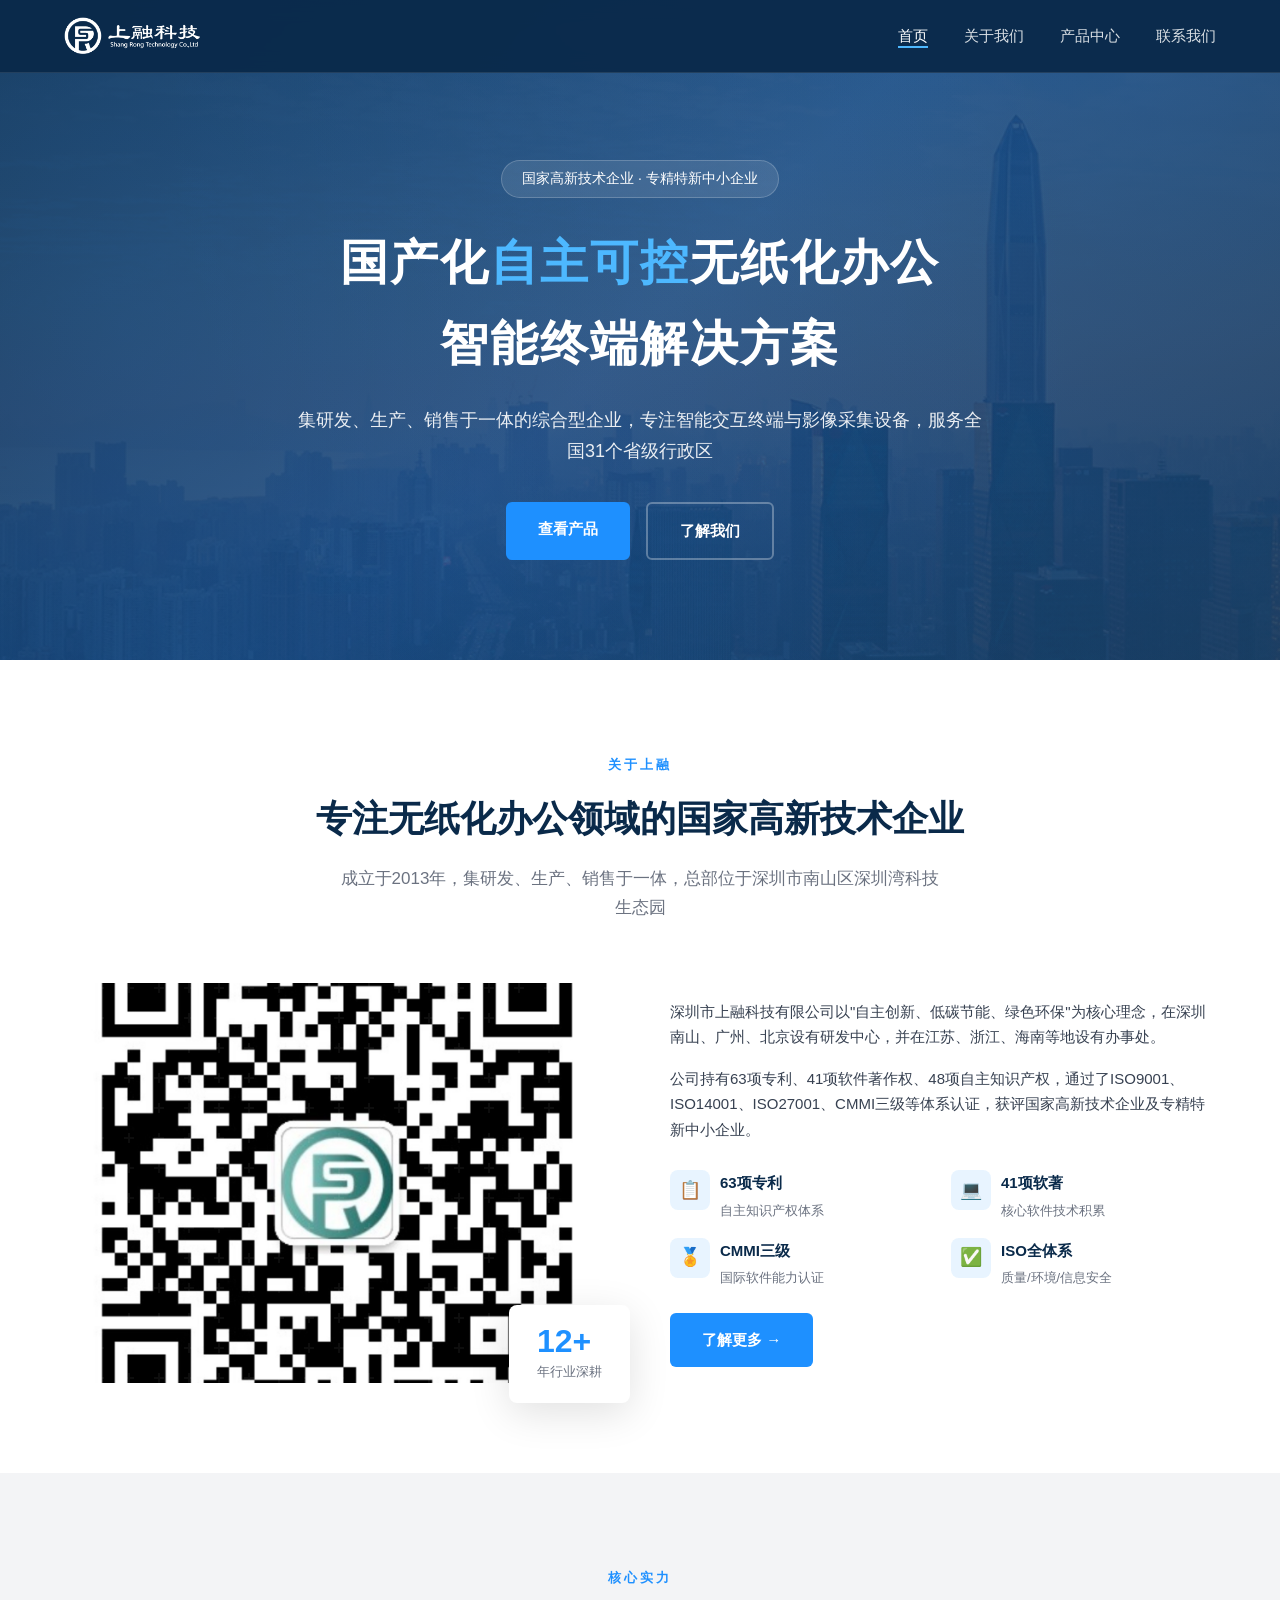
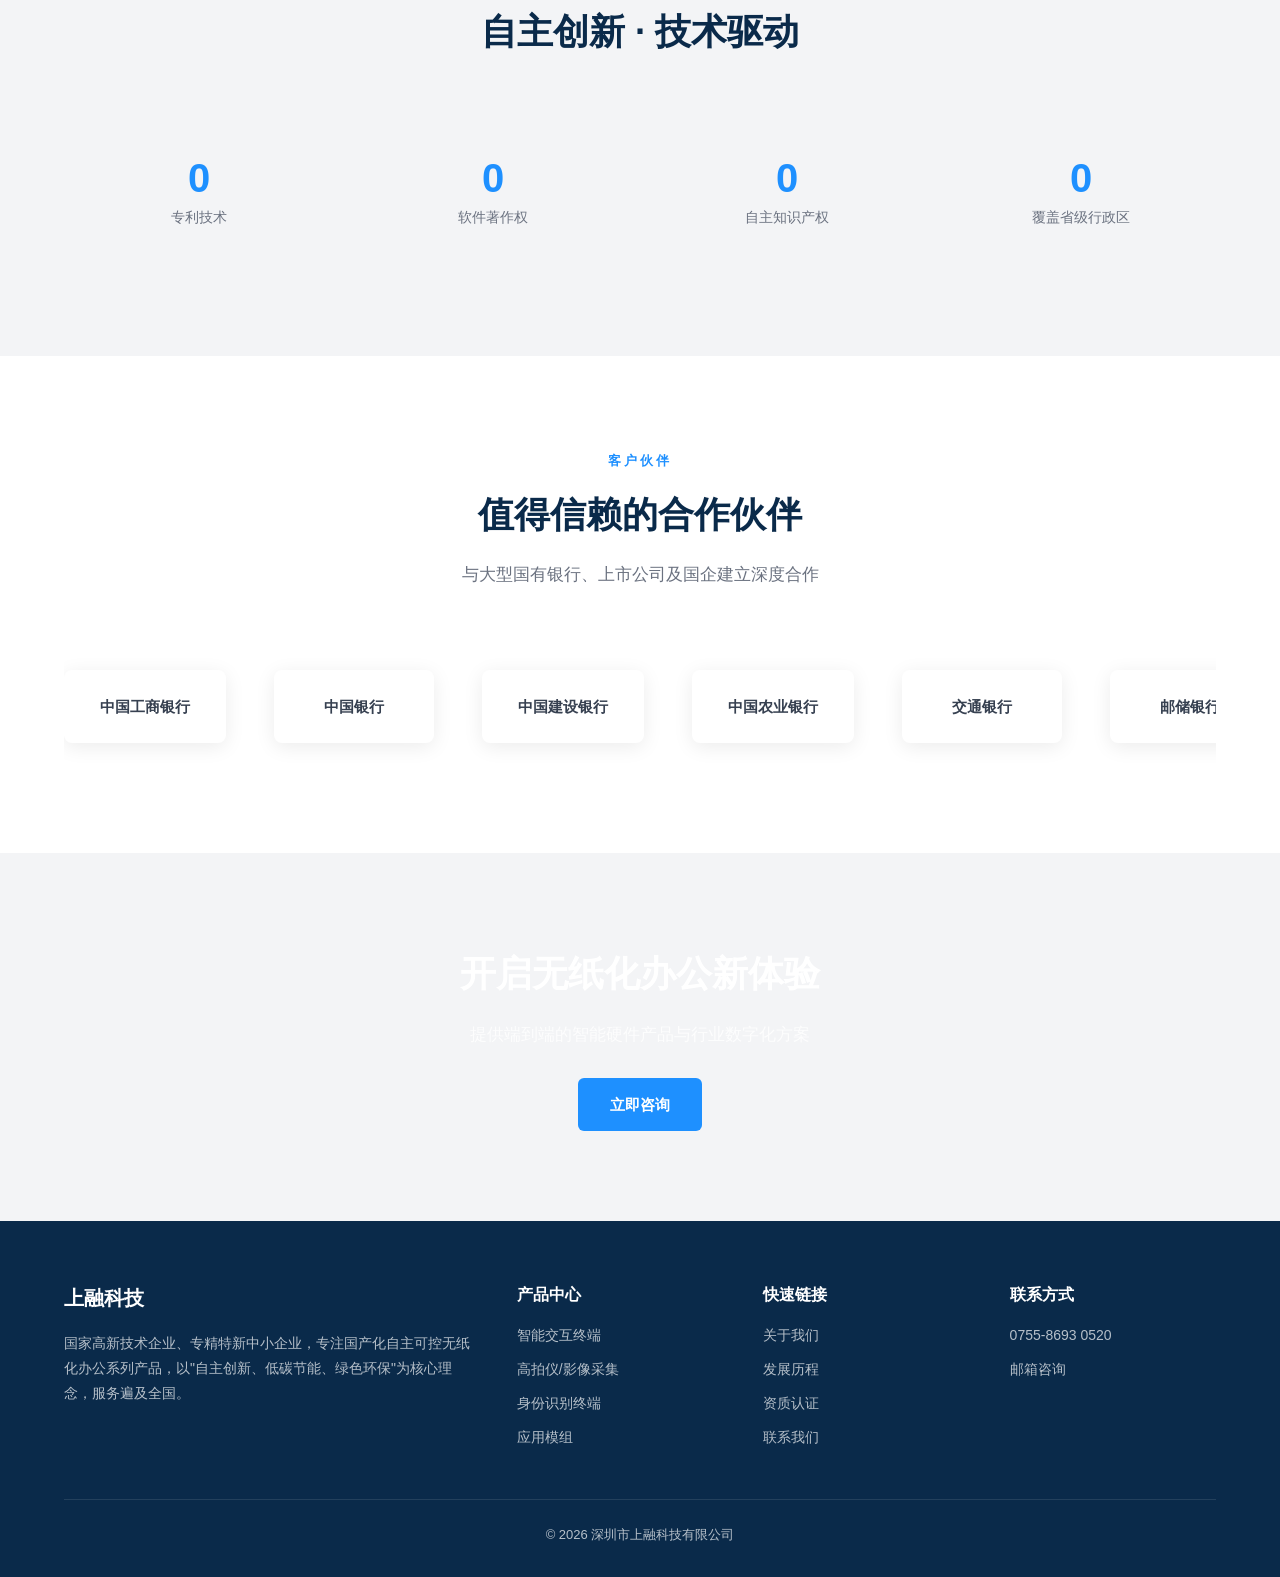
==== commit 60d01f66: "feat: 创建多页面结构，修正产品图片映射 - 新增 about.html（公司简介/发展历程/资质认证） - 新增 products.html（6大产品详情/应用场景） - 新增 contact." ====
--- a/index.html
+++ b/index.html
@@ -3,45 +3,45 @@
 <head>
 <meta charset="UTF-8">
 <meta name="viewport" content="width=device-width, initial-scale=1.0">
-<meta name="description" content="上融科技 - 国产化自主可控无纸化办公解决方案提供商，专注智能交互终端、影像采集设备研发制造">
+<meta name="description" content="上融科技 - 国产化自主可控无纸化办公解决方案提供商">
 <title>上融科技 | 智能无纸化办公解决方案提供商</title>
 <link rel="stylesheet" href="css/style.css">
 </head>
 <body>
 
-<!-- 导航 -->
 <nav class="navbar">
   <div class="container">
-    <a href="#" class="logo">
+    <a href="index.html" class="logo">
       <img src="images/logo.png" alt="上融科技" class="logo-img">
     </a>
     <ul class="nav-links">
-      <li><a href="#home">首页</a></li>
-      <li><a href="#about">关于我们</a></li>
-      <li><a href="#products">产品中心</a></li>
-      <li><a href="#tech">核心实力</a></li>
-      <li><a href="#history">发展历程</a></li>
-      <li><a href="#contact">联系我们</a></li>
+      <li><a href="index.html" class="active">首页</a></li>
+      <li><a href="about.html">关于我们</a></li>
+      <li><a href="products.html">产品中心</a></li>
+      <li><a href="contact.html">联系我们</a></li>
     </ul>
   </div>
 </nav>
 
-<!-- Hero -->
-<section class="hero" id="home" style="background: linear-gradient(135deg, rgba(10,42,74,0.92) 0%, rgba(19,64,116,0.85) 50%, rgba(26,58,92,0.92) 100%), url('images/banner.jpg') center/cover no-repeat;">
+<section class="hero" style="background: linear-gradient(135deg, rgba(10,42,74,0.92) 0%, rgba(19,64,116,0.85) 50%, rgba(26,58,92,0.92) 100%), url('images/banner.jpg') center/cover no-repeat;">
   <div class="container">
     <div class="hero-badge">国家高新技术企业 · 专精特新中小企业</div>
     <h1>国产化<span>自主可控</span>无纸化办公<br>智能终端解决方案</h1>
     <p>集研发、生产、销售于一体的综合型企业，专注智能交互终端与影像采集设备，服务全国31个省级行政区</p>
     <div class="hero-btns">
-      <a href="#products" class="btn btn-primary">查看产品</a>
-      <a href="#contact" class="btn btn-outline">商务合作</a>
+      <a href="products.html" class="btn btn-primary">查看产品</a>
+      <a href="about.html" class="btn btn-outline">了解我们</a>
     </div>
   </div>
 </section>
 
-<!-- 公司简介 -->
-<section class="section" id="about">
+<section class="section" id="about-brief">
   <div class="container">
+    <div class="section-header">
+      <div class="section-label">关于上融</div>
+      <h2 class="section-title">专注无纸化办公领域的国家高新技术企业</h2>
+      <p class="section-desc">成立于2013年，集研发、生产、销售于一体，总部位于深圳市南山区深圳湾科技生态园</p>
+    </div>
     <div class="about-grid">
       <div class="about-image">
         <div class="img-box">
@@ -53,177 +53,36 @@
         </div>
       </div>
       <div class="about-text">
-        <div class="section-label">关于上融</div>
-        <h2 class="section-title">专注无纸化办公领域的国家高新技术企业</h2>
-        <p>深圳市上融科技有限公司成立于2013年，总部位于深圳市南山区深圳湾科技生态园，是一家集研发、生产、销售于一体的综合型国家高新技术企业，获评专精特新中小企业。</p>
-        <p>公司以"自主创新、低碳节能、绿色环保"为核心理念，在深圳南山、广州、北京设有研发中心，并在江苏、浙江、海南等地设有办事处，构建了覆盖全国的研发与服务体系。</p>
+        <p>深圳市上融科技有限公司以"自主创新、低碳节能、绿色环保"为核心理念，在深圳南山、广州、北京设有研发中心，并在江苏、浙江、海南等地设有办事处。</p>
+        <p>公司持有63项专利、41项软件著作权、48项自主知识产权，通过了ISO9001、ISO14001、ISO27001、CMMI三级等体系认证，获评国家高新技术企业及专精特新中小企业。</p>
         <div class="about-features">
-          <div class="about-feature">
-            <span class="feat-icon">📋</span>
-            <div><h4>63项专利</h4><p>自主知识产权体系</p></div>
-          </div>
-          <div class="about-feature">
-            <span class="feat-icon">💻</span>
-            <div><h4>41项软著</h4><p>核心软件技术积累</p></div>
-          </div>
-          <div class="about-feature">
-            <span class="feat-icon">🏅</span>
-            <div><h4>CMMI三级</h4><p>国际软件能力认证</p></div>
-          </div>
-          <div class="about-feature">
-            <span class="feat-icon">✅</span>
-            <div><h4>ISO全体系</h4><p>质量/环境/信息安全</p></div>
-          </div>
+          <div class="about-feature"><span class="feat-icon">📋</span><div><h4>63项专利</h4><p>自主知识产权体系</p></div></div>
+          <div class="about-feature"><span class="feat-icon">💻</span><div><h4>41项软著</h4><p>核心软件技术积累</p></div></div>
+          <div class="about-feature"><span class="feat-icon">🏅</span><div><h4>CMMI三级</h4><p>国际软件能力认证</p></div></div>
+          <div class="about-feature"><span class="feat-icon">✅</span><div><h4>ISO全体系</h4><p>质量/环境/信息安全</p></div></div>
         </div>
+        <a href="about.html" class="btn btn-primary" style="margin-top:24px;">了解更多 →</a>
       </div>
     </div>
   </div>
 </section>
 
-<!-- 产品中心 -->
-<section class="section bg-gray" id="products">
+<section class="section bg-gray">
   <div class="container">
     <div class="section-header">
-      <div class="section-label">产品中心</div>
-      <h2 class="section-title">全系列智能硬件产品</h2>
-      <p class="section-desc">自主研发多品类智能交互终端与影像采集设备，满足金融、政务等多场景需求</p>
+      <div class="section-label">核心实力</div>
+      <h2 class="section-title">自主创新 · 技术驱动</h2>
     </div>
-    <div class="products-grid">
-      <div class="product-card">
-        <div class="product-img"><img src="images/5ffd2204514a5.jpg" alt="智能信息交互终端"></div>
-        <div class="product-body">
-          <h3>智能信息交互终端</h3>
-          <p>安卓智能交互终端、电子签名捺印终端、柜外清等，支持原笔迹手写、电子签名防篡改</p>
-          <span class="product-tag">金融专用</span>
-        </div>
-      </div>
-      <div class="product-card">
-        <div class="product-img"><img src="images/60acc39a22074.jpg" alt="高拍仪影像采集"></div>
-        <div class="product-body">
-          <h3>高拍仪/影像采集</h3>
-          <p>奥飞狮高拍仪、视频展台、证件扫描仪、护照采集阅读机，高速精准影像采集</p>
-          <span class="product-tag">多行业通用</span>
-        </div>
-      </div>
-      <div class="product-card">
-        <div class="product-img"><img src="images/5ffd26cc87a05.jpg" alt="身份识别终端"></div>
-        <div class="product-body">
-          <h3>身份识别终端</h3>
-          <p>人脸识别终端、人证核验一体机、活体检测相机，支持多种身份认证方式</p>
-          <span class="product-tag">政务/公安</span>
-        </div>
-      </div>
-      <div class="product-card">
-        <div class="product-img"><img src="images/6061408c24e18.jpg" alt="应用模组与配件"></div>
-        <div class="product-body">
-          <h3>应用模组与配件</h3>
-          <p>AI视觉模组、双目摄像头模组、电磁触控手写液晶屏、工控主板等核心组件</p>
-          <span class="product-tag">组件供应</span>
-        </div>
-      </div>
-      <div class="product-card">
-        <div class="product-img"><img src="images/6066daec566ef.jpg" alt="智慧大屏"></div>
-        <div class="product-body">
-          <h3>智慧大屏</h3>
-          <p>工业级智慧显示终端，支持多场景信息展示与交互，广泛应用于智慧政务、智慧园区</p>
-          <span class="product-tag">信息展示</span>
-        </div>
-      </div>
-      <div class="product-card">
-        <div class="product-img"><img src="images/60acc3a4089c3.jpg" alt="双录设备方案"></div>
-        <div class="product-body">
-          <h3>双录设备方案</h3>
-          <p>录音录像一体化设备，满足金融行业合规要求，支持远程双录与智能质检</p>
-          <span class="product-tag">金融合规</span>
-        </div>
-      </div>
+    <div class="tech-grid">
+      <div class="tech-card"><div class="tech-num" data-target="63">0</div><div class="tech-label">专利技术</div></div>
+      <div class="tech-card"><div class="tech-num" data-target="41">0</div><div class="tech-label">软件著作权</div></div>
+      <div class="tech-card"><div class="tech-num" data-target="48">0</div><div class="tech-label">自主知识产权</div></div>
+      <div class="tech-card"><div class="tech-num" data-target="31">0</div><div class="tech-label">覆盖省级行政区</div></div>
     </div>
   </div>
 </section>
 
-<!-- 核心实力 -->
-<section class="section" id="tech">
-  <div class="container">
-    <div class="section-header">
-      <div class="section-label">核心实力</div>
-      <h2 class="section-title">自主创新 · 技术驱动</h2>
-      <p class="section-desc">掌握手写识别、原笔迹输入、身份识别、电子签名防篡改等核心技术</p>
-    </div>
-    <div class="tech-grid">
-      <div class="tech-card">
-        <div class="tech-num" data-target="63">0</div>
-        <div class="tech-label">专利技术</div>
-      </div>
-      <div class="tech-card">
-        <div class="tech-num" data-target="41">0</div>
-        <div class="tech-label">软件著作权</div>
-      </div>
-      <div class="tech-card">
-        <div class="tech-num" data-target="48">0</div>
-        <div class="tech-label">自主知识产权</div>
-      </div>
-      <div class="tech-card">
-        <div class="tech-num" data-target="31">0</div>
-        <div class="tech-label">覆盖省级行政区</div>
-      </div>
-    </div>
-  </div>
-</section>
-
-<!-- 资质认证 -->
-<section class="section bg-gray">
-  <div class="container">
-    <div class="section-header">
-      <div class="section-label">资质认证</div>
-      <h2 class="section-title">体系化认证保障</h2>
-    </div>
-    <div class="certs-grid">
-      <div class="cert-card"><div class="cert-icon">🏅</div><h4>国家高新技术企业</h4></div>
-      <div class="cert-card"><div class="cert-icon">⭐</div><h4>专精特新中小企业</h4></div>
-      <div class="cert-card"><div class="cert-icon">📋</div><h4>ISO9001 质量管理</h4></div>
-      <div class="cert-card"><div class="cert-icon">🌿</div><h4>ISO14001 环境管理</h4></div>
-      <div class="cert-card"><div class="cert-icon">🔒</div><h4>ISO27001 信息安全</h4></div>
-      <div class="cert-card"><div class="cert-icon">💎</div><h4>CMMI 三级认证</h4></div>
-      <div class="cert-card"><div class="cert-icon">🏆</div><h4>AAA级信用企业</h4></div>
-      <div class="cert-card"><div class="cert-icon">🤝</div><h4>两化融合管理体系</h4></div>
-    </div>
-  </div>
-</section>
-
-<!-- 发展历程 -->
-<section class="section" id="history">
-  <div class="container">
-    <div class="section-header">
-      <div class="section-label">发展历程</div>
-      <h2 class="section-title">砥砺前行 · 创新不止</h2>
-    </div>
-    <div class="timeline">
-      <div class="timeline-item">
-        <div class="timeline-dot"></div>
-        <div class="timeline-content"><div class="timeline-year">2013-2015</div><h4>创立起步</h4><p>公司成立，与汉王鹏泰达成战略合作，全面开展电磁触控液晶屏开发与量产</p></div>
-      </div>
-      <div class="timeline-item">
-        <div class="timeline-dot"></div>
-        <div class="timeline-content"><div class="timeline-year">2016-2017</div><h4>技术突破</h4><p>首款金融专用电磁触控手写液晶屏量产，获国家高新技术企业认定，通过ISO三大体系认证</p></div>
-      </div>
-      <div class="timeline-item">
-        <div class="timeline-dot"></div>
-        <div class="timeline-content"><div class="timeline-year">2018-2020</div><h4>规模发展</h4><p>获AAA级信用企业，投资成立上迪智能，通过两化融合管理体系评定，首款高拍仪量产</p></div>
-      </div>
-      <div class="timeline-item">
-        <div class="timeline-dot"></div>
-        <div class="timeline-content"><div class="timeline-year">2021-2022</div><h4>转型升级</h4><p>全资收购上迪智能，完成省级及9个地市社保项目交付，中标中建科工智慧交通项目</p></div>
-      </div>
-      <div class="timeline-item">
-        <div class="timeline-dot"></div>
-        <div class="timeline-content"><div class="timeline-year">2023-2025</div><h4>创新发展</h4><p>获评专精特新，通过CMMI三级、ISO27001认证，进入公安行业数字化，中标新乡市政务项目</p></div>
-      </div>
-    </div>
-  </div>
-</section>
-
-<!-- 客户伙伴 -->
-<section class="section bg-gray">
+<section class="section">
   <div class="container">
     <div class="section-header">
       <div class="section-label">客户伙伴</div>
@@ -232,104 +91,54 @@
     </div>
     <div class="clients-scroll">
       <div class="clients-track">
-        <span class="client-item">中国工商银行</span>
-        <span class="client-item">中国银行</span>
-        <span class="client-item">中国建设银行</span>
-        <span class="client-item">中国农业银行</span>
-        <span class="client-item">交通银行</span>
-        <span class="client-item">邮储银行</span>
-        <span class="client-item">平安银行</span>
-        <span class="client-item">太平人寿</span>
-        <span class="client-item">南天信息</span>
-        <span class="client-item">升腾资讯</span>
-        <span class="client-item">星网锐捷</span>
-        <span class="client-item">汉王鹏泰</span>
-        <span class="client-item">中国工商银行</span>
-        <span class="client-item">中国银行</span>
-        <span class="client-item">中国建设银行</span>
-        <span class="client-item">中国农业银行</span>
-        <span class="client-item">交通银行</span>
-        <span class="client-item">邮储银行</span>
+        <span class="client-item">中国工商银行</span><span class="client-item">中国银行</span><span class="client-item">中国建设银行</span><span class="client-item">中国农业银行</span><span class="client-item">交通银行</span><span class="client-item">邮储银行</span><span class="client-item">平安银行</span><span class="client-item">太平人寿</span><span class="client-item">南天信息</span><span class="client-item">升腾资讯</span><span class="client-item">星网锐捷</span><span class="client-item">汉王鹏泰</span><span class="client-item">中国工商银行</span><span class="client-item">中国银行</span><span class="client-item">中国建设银行</span><span class="client-item">中国农业银行</span><span class="client-item">交通银行</span><span class="client-item">邮储银行</span>
       </div>
     </div>
   </div>
 </section>
 
-<!-- 联系我们 -->
-<section class="section" id="contact">
-  <div class="container">
-    <div class="section-header">
-      <div class="section-label">联系我们</div>
-      <h2 class="section-title">商务合作咨询</h2>
-    </div>
-    <div class="contact-grid">
-      <div class="contact-info">
-        <h3>深圳市上融科技有限公司</h3>
-        <div class="contact-info-item">
-          <span class="c-icon">📍</span>
-          <div><h4>总部地址</h4><p>深圳市南山区粤海街道高新区社区白石路3609号深圳湾科技生态园二区9栋524</p></div>
-        </div>
-        <div class="contact-info-item">
-          <span class="c-icon">🏭</span>
-          <div><h4>制造中心</h4><p>深圳市光明区宏发高新产业园区</p></div>
-        </div>
-        <div class="contact-info-item">
-          <span class="c-icon">📞</span>
-          <div><h4>联系电话</h4><p>0755-8693 0520</p></div>
-        </div>
-        <div class="contact-info-item">
-          <span class="c-icon">📧</span>
-          <div><h4>电子邮箱</h4><p>business@shangrongtech.com</p></div>
-        </div>
-      </div>
-      <form class="contact-form">
-        <div class="form-group"><label>姓名</label><input type="text" placeholder="请输入您的姓名" required></div>
-        <div class="form-group"><label>电话</label><input type="tel" placeholder="请输入您的联系电话" required></div>
-        <div class="form-group"><label>公司</label><input type="text" placeholder="请输入您的公司名称"></div>
-        <div class="form-group"><label>留言</label><textarea placeholder="请描述您的需求..." required></textarea></div>
-        <button type="submit" class="btn-submit">提交咨询</button>
-      </form>
-    </div>
+<section class="section bg-gray cta-section">
+  <div class="container" style="text-align:center;">
+    <h2 class="section-title">开启无纸化办公新体验</h2>
+    <p class="section-desc" style="margin-bottom:28px;">提供端到端的智能硬件产品与行业数字化方案</p>
+    <a href="contact.html" class="btn btn-primary">立即咨询</a>
   </div>
 </section>
 
-<!-- Footer -->
 <footer class="footer">
   <div class="container">
     <div class="footer-grid">
       <div class="footer-about">
         <h3>上融科技</h3>
-        <p>深圳市上融科技有限公司是国家高新技术企业、专精特新中小企业，专注国产化自主可控无纸化办公系列产品，以"自主创新、低碳节能、绿色环保"为核心理念，服务遍及全国。</p>
+        <p>国家高新技术企业、专精特新中小企业，专注国产化自主可控无纸化办公系列产品，以"自主创新、低碳节能、绿色环保"为核心理念，服务遍及全国。</p>
       </div>
       <div class="footer-col">
         <h4>产品中心</h4>
-        <a href="#products">智能交互终端</a>
-        <a href="#products">高拍仪/影像采集</a>
-        <a href="#products">身份识别终端</a>
-        <a href="#products">应用模组</a>
+        <a href="products.html">智能交互终端</a>
+        <a href="products.html">高拍仪/影像采集</a>
+        <a href="products.html">身份识别终端</a>
+        <a href="products.html">应用模组</a>
       </div>
       <div class="footer-col">
         <h4>快速链接</h4>
-        <a href="#about">关于我们</a>
-        <a href="#tech">核心实力</a>
-        <a href="#history">发展历程</a>
-        <a href="#contact">联系我们</a>
+        <a href="about.html">关于我们</a>
+        <a href="about.html#history">发展历程</a>
+        <a href="about.html#certs">资质认证</a>
+        <a href="contact.html">联系我们</a>
       </div>
       <div class="footer-col">
         <h4>联系方式</h4>
         <a href="tel:0755-86930520">0755-8693 0520</a>
         <a href="mailto:business@shangrongtech.com">邮箱咨询</a>
-        <a href="https://www.shangrongtech.com" target="_blank">官方网站</a>
       </div>
     </div>
     <div class="footer-bottom">
-      <p>&copy; 2026 深圳市上融科技有限公司 | 粤ICP备xxxxxxx号</p>
+      <p>&copy; 2026 深圳市上融科技有限公司</p>
     </div>
   </div>
 </footer>
 
 <button class="back-to-top" title="返回顶部">↑</button>
-
 <script src="js/main.js"></script>
 </body>
 </html>
--- a/css/style.css
+++ b/css/style.css
@@ -53,6 +53,18 @@
 .nav-links a:hover { color: var(--accent-light); }
 .nav-links a::after { content: ''; position: absolute; bottom: -4px; left: 0; width: 0; height: 2px; background: var(--accent-light); transition: width 0.3s; }
 .nav-links a:hover::after { width: 100%; }
+.nav-links a.active { color: #fff; }
+.nav-links a.active::after { width: 100%; }
+
+/* ===== 页面横幅 ===== */
+.page-banner { padding: 130px 0 60px; background-size: cover !important; background-position: center !important; color: var(--white); text-align: center; }
+.page-banner h1 { font-size: 40px; font-weight: 800; margin-bottom: 12px; }
+.page-banner p { font-size: 17px; opacity: 0.85; }
+
+/* ===== CTA ===== */
+.cta-section { background: var(--gradient); color: var(--white); }
+.cta-section .section-title { color: #fff; }
+.cta-section .section-desc { color: rgba(255,255,255,0.8); }
 
 /* ===== Hero ===== */
 .hero {
